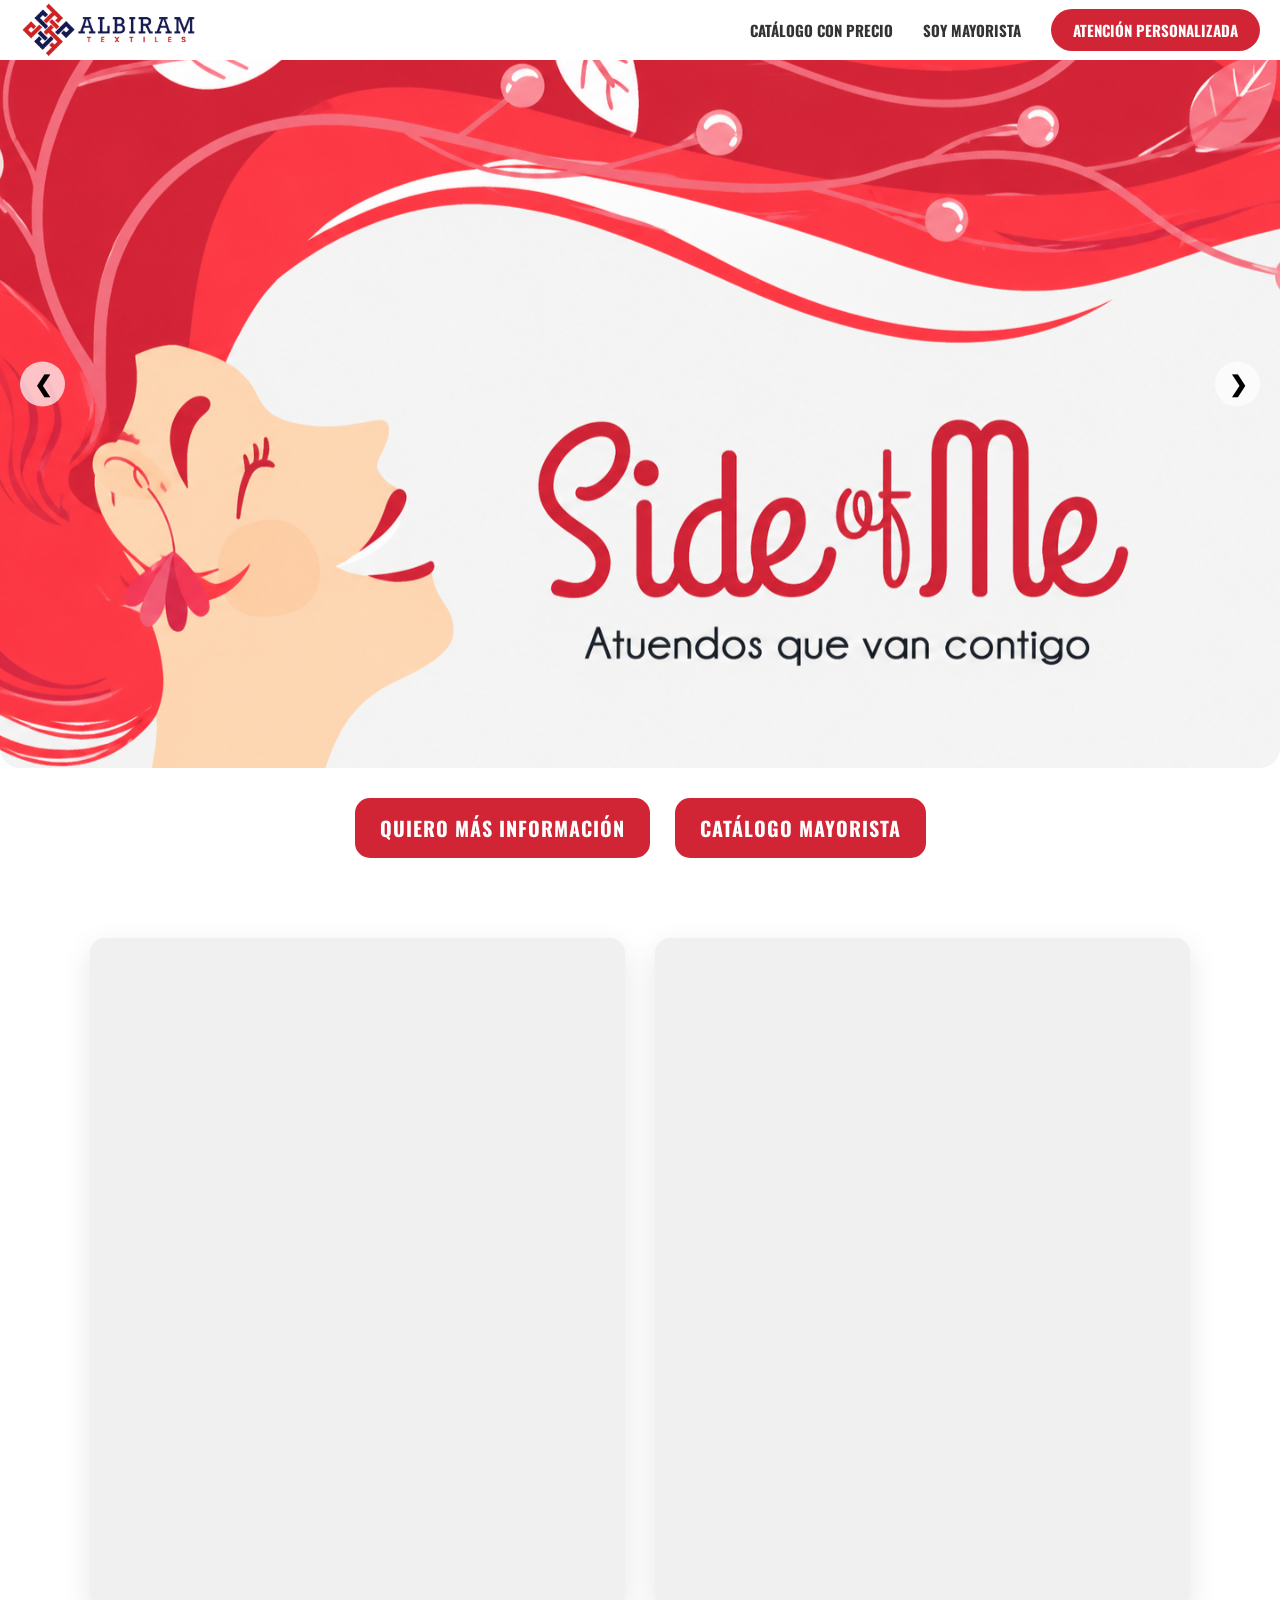
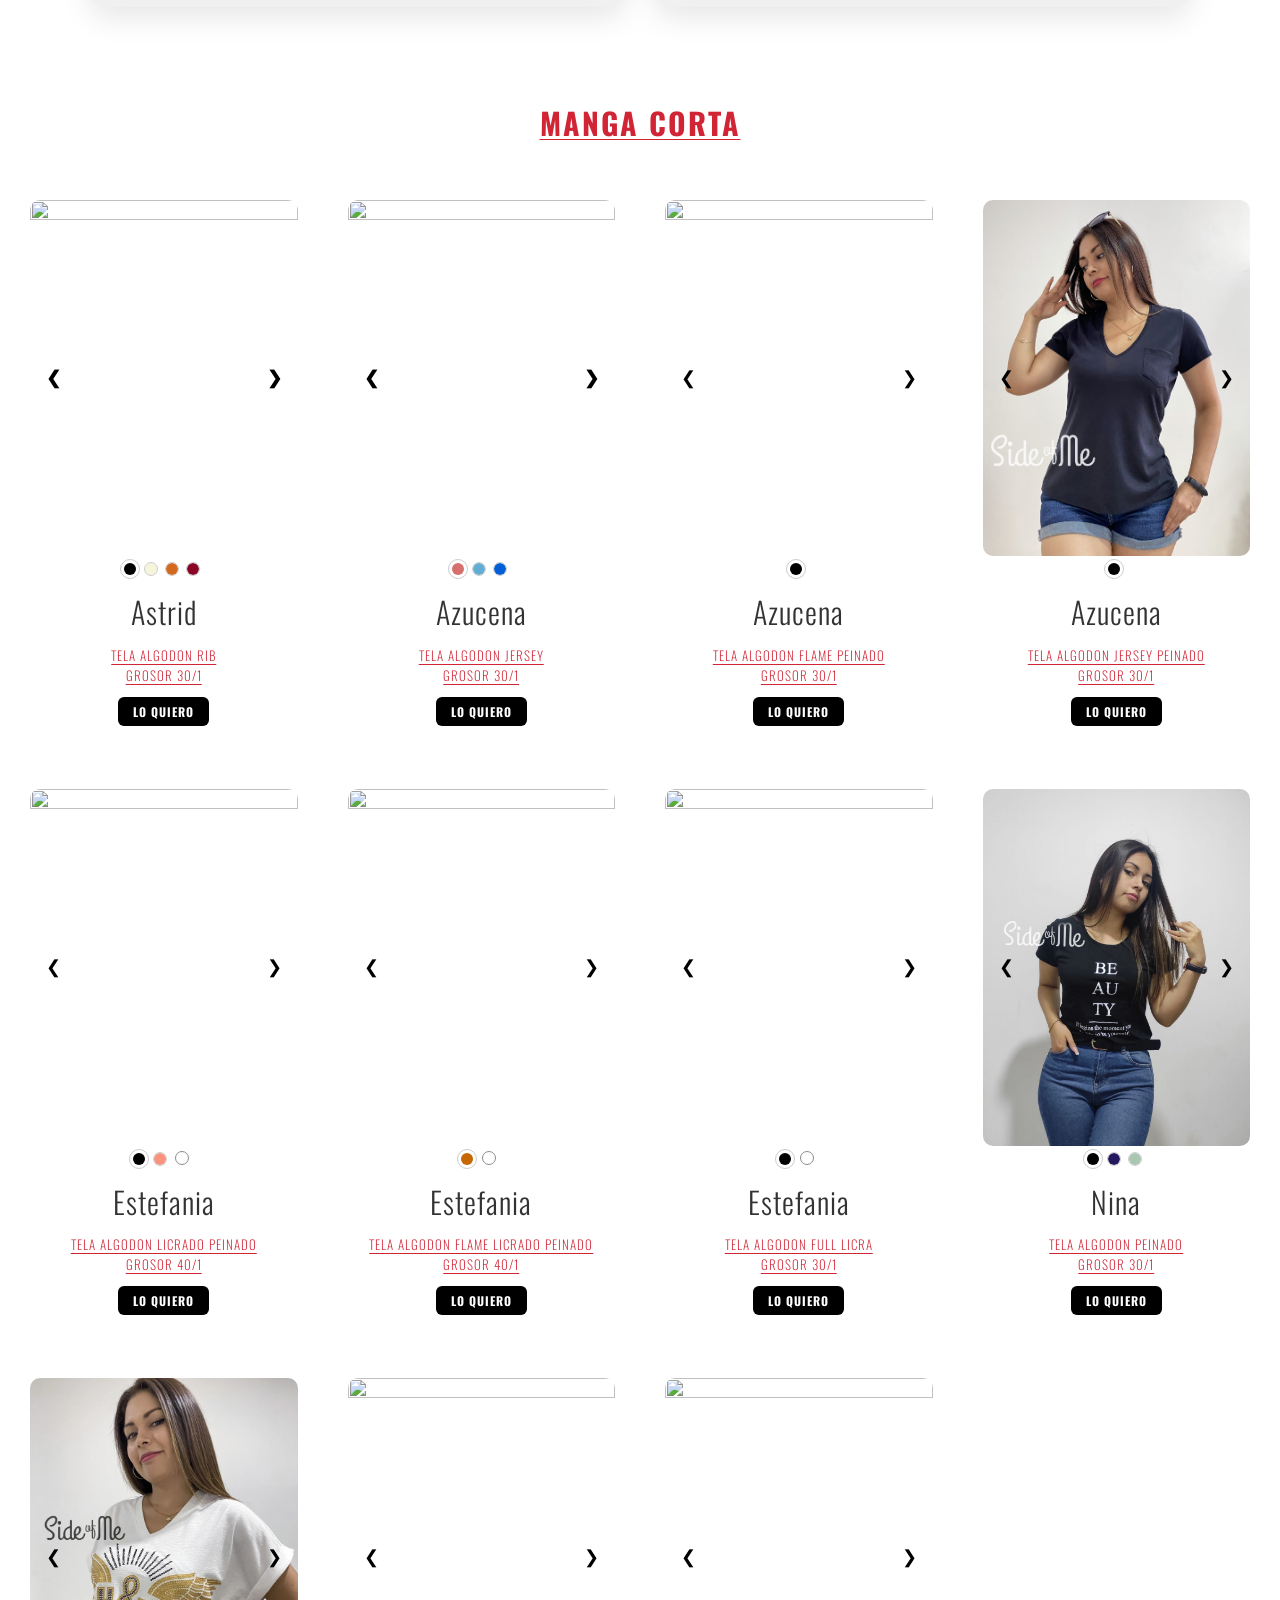
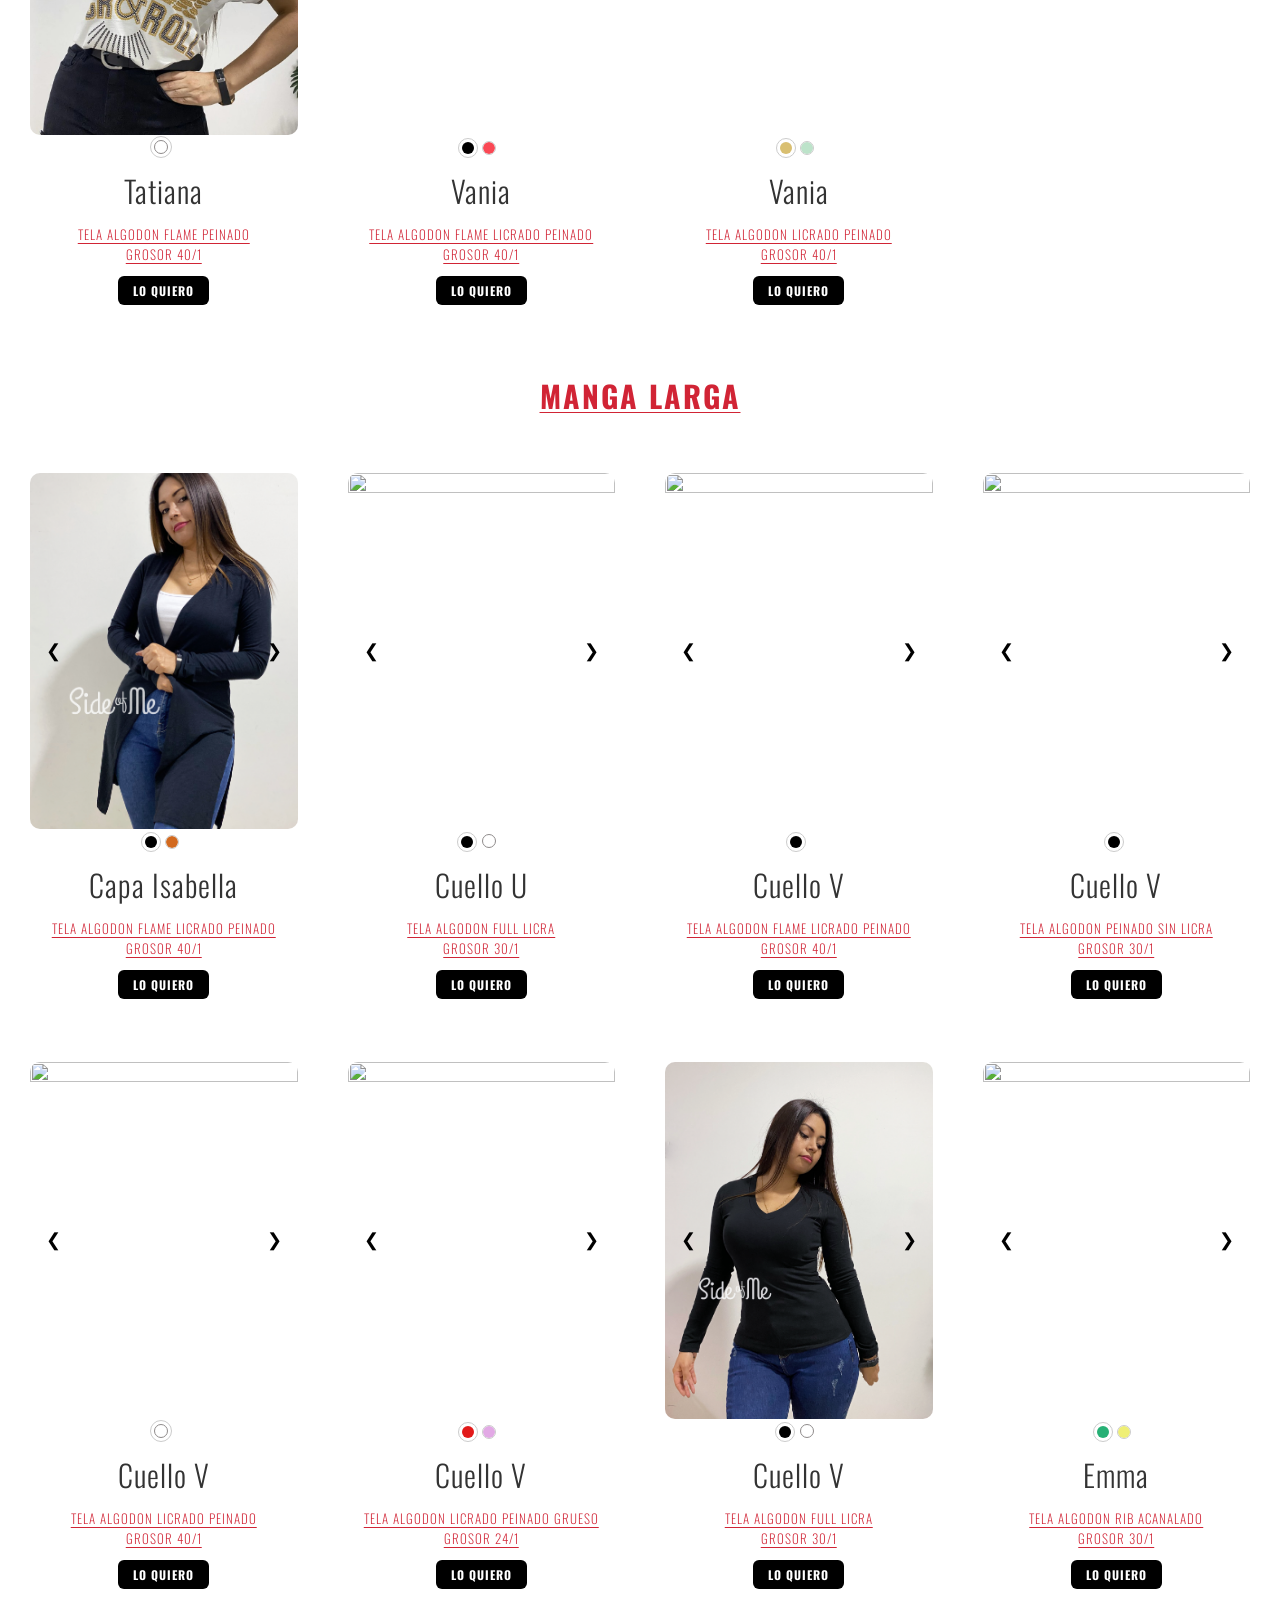
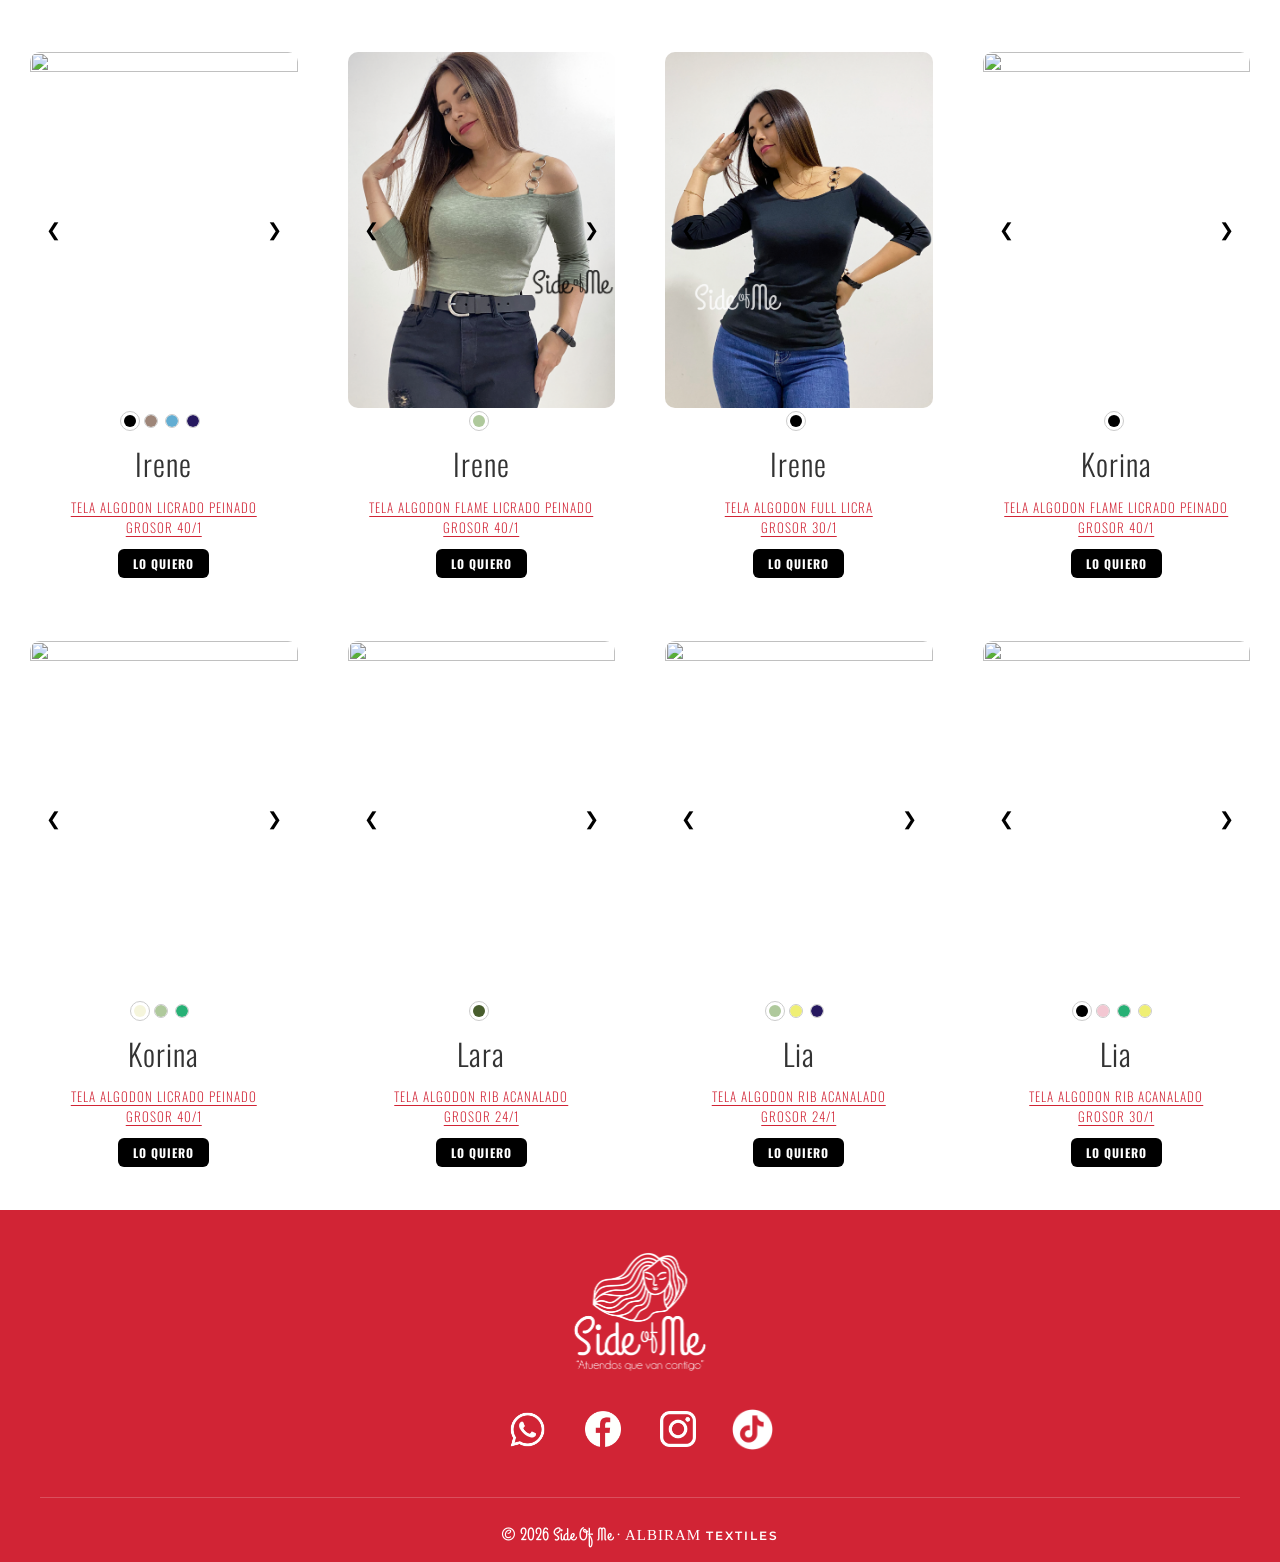
==== index.html @ d30355c8 "Move index.html to root for GitHub Pages" ====
<!DOCTYPE html>
<html lang="en">
<head>
    <meta charset="UTF-8">
    <meta name="viewport" content="width=device-width, initial-scale=1.0">
    <title>Side Of Me - Peru</title>
    <link rel="stylesheet" href="../static/estilos.css">
    <link href="https://fonts.googleapis.com/css2?family=Montserrat:wght@500;600&family=Oswald:wght@400;500;600&display=swap" rel="stylesheet">
    <link href="https://fonts.googleapis.com/css2?family=Grand+Hotel&display=swap" rel="stylesheet">
</head>
<body>

    <!-------------------------------- Menu -------------------------------->
    
    <header class="main-header">
        <div class="header-container">
            <a href="#inicio" class="logo-link">
                <img src="../img/Albiram-Horizontal.jpeg" alt="Albiram Textiles" class="logo-img-Albiram-Horizontal">
            </a>
            
            <nav class="main-nav">
                <div class="nav-links">
                    <a href="https://wa.me/51970521927?text=Hola%20Side%20Of%20Me!♥%20Vengo%20de%20su%20web%20y%20me%20encantaron%20los%20modelos.%20Me%20podrian%20compartir%20su%20catalogo%20con%20precios%20actualizado%20para%20elegir%20mis%20favoritos?%20Muchas%20gracias.">Catálogo con precio</a>
                    <a href="https://wa.me/51970521927?text=Hola♥%20Vi%20su%20pagina%20SideOfMe.pe%20y%20estoy%20interesada%20en%20comprar%20al%20por%20mayor%20para%20mi%20emprendimiento.%20Me%20podrian%20enviar%20informacion%20sobre%20precios%20mayoristas%20y%20condiciones%20de%20envio?%20Gracias.">Soy Mayorista</a>
                    <a href="https://wa.me/51970521927?text=Hola,%20que%20tal♥%20Vengo%20de%20su%20web%20SideOfMe.pe%20y%20tengo%20algunas%20dudas,%20Requiero%20atencion%20personalizada,%20por%20favor.%20Quedo%20atenta." class="nav-cta">Atención Personalizada</a>
                </div>
    
                <!-- Icono de menú para celulares -->
                <div class="menu-toggle" id="mobile-menu">
                    <span></span>
                    <span></span>
                    <span></span>
                </div>

                
            </nav>
        </div>
    </header>
 
    <!--------------------------------------------------------------------->

    <!-------------------------------- Carrusel - Botones Cat. Precio y Mayorista -------------------------------->
    <div class="som-carousel">

        <button class="carousel-btn prev" style="font-weight: bolder;">&#10094;</button>
        <div class="carousel-track">
    
            <img class="carousel-img active" 
                 src="../img/banner/banner-1.png" width="100%">
    
            <img class="carousel-img" 
                 src="../img/banner/banner-2.jpeg" width="100%">
    
            <img class="carousel-img" 
                 src="../img/banner/banner-3.png" width="100%">   
        </div>
    
        <button class="carousel-btn next" style="font-weight: bolder;">&#10095;</button>
    
    </div>

    
    <div class="btn-inicio">
        <a href="https://wa.me/51970521927?text=Hola!%20Vengo%20de%20la%20web%20y%20me%20interesan%20sus%20productos.%20Me%20podr%C3%ADan%20brindar%20m%C3%A1s%20informaci%C3%B3n%20y%20el%20cat%C3%A1logo%3F%20Gracias!">QUIERO MÁS INFORMACIÓN</a>
        <a href="https://wa.me/51970521927?text=Hola!%20Vengo%20de%20su%20p%C3%A1gina%20y%20deseo%20comprar%20por%20mayor.%20Por%20favor,%20br%C3%ADndeme%20su%20cat%C3%A1logo.%20Gracias!">CATÁLOGO MAYORISTA</a>
    </div>
    <!--------------------------------------------------------------------->
    <!-------------------------------- Tipo de prenda -------------------------------->
    <section id="tipoPrenda">
        <div class="models-grid">
            
            <!-- Manga Corta -->
            <div class="models-item">
                <a href="#sect-modelos-mc">
                    <video autoplay muted loop playsinline class="menu-item-video">
                        <source src="../img/manga-corta.mp4" type="video/mp4">
                        Tu navegador no soporta videos.
                    </video>
                </a>
                    <div class="menu-item-content">
                        <h3>Manga Corta</h3>
                        <p>VER MÁS MODELOS</p> 
                    </div>
            </div>

            <!-- Manga Larga -->
            <div class="models-item">
                <!-- El enlace envuelve al video -->
                <a href="#sect-modelos-ml">
                    <video autoplay muted loop playsinline class="menu-item-video">
                        <source src="../img/manga-larga.mp4" type="video/mp4">
                        Tu navegador no soporta videos.
                    </video>
                </a>
                <div class="menu-item-content">
                    <h3>Manga Larga</h3>
                    <p>VER MÁS MODELOS</p> 
                </div>
            </div>
        </div>
    </section>
    <!--------------------------------------------------------------------->

    <!-------------------------------- Manga Corta -------------------------------->
    <br>
    <section id="sect-modelos-mc">
        <h2>MANGA CORTA</h2>
        <div class="contenedor-cards">
            
            <!-- ASTRID -->
            <div class="models-card product-card" data-id="1">
            
                <div class="image-container">
                    <a href="https://wa.me/51970521927?text=Hola,%20vengo%20de%20web.%20Quiero%20m%C3%A1s%20informaci%C3%B3n%20del%20modelo%20Astrid">
                        <img src="../img/fotos/corta/astrid/9.jpg" class="img-main">
                    </a>
                
                    <button class="nav-arrow left" style="font-weight: bolder;">&#10094;</button>
                    <button class="nav-arrow right" style="font-weight: bolder;">&#10095;</button>
                
                    <div class="dots">
                        <span data-index="0"></span>
                        <span data-index="1"></span>
                        <span data-index="2"></span>
                    </div>
                </div>
            
                <div class="colors">
                    <span class="color-dot negro active" data-color="negro"></span>
                    <span class="color-dot beige" data-color="beige"></span>
                    <span class="color-dot chocolate" data-color="chocolate"></span>
                    <span class="color-dot vino" data-color="vino"></span>
                </div>

                <h3>Astrid</h3>
                <h2>Tela Algodon Rib <br>grosor 30/1</h2>
            
                <div class="botones-card">
                    <a href="https://wa.me/51970521927?text=Hola%21%20Quiero%20el%20modelo%20Astrid%2C%20%C2%BFc%C3%B3mo%20hago%20mi%20pedido%3F" class="models-btn">Lo quiero</a>
                </div>
            
            </div>

            <!-- AZUCENA -->
            <div class="models-card product-card" data-id="2">
            
                <div class="image-container">
                    <a href="https://wa.me/51970521927?text=Hola,%20vengo%20de%20web.%20Quiero%20m%C3%A1s%20informaci%C3%B3n%20del%20modelo%20Azucena">
                        <img src="../img/fotos/corta/azucena/5.jpg" class="img-main">
                    </a>
                
                    <button class="nav-arrow left" style="font-weight: bolder;">&#10094;</button>
                    <button class="nav-arrow right" style="font-weight: bolder;">&#10095;</button>
                
                    <div class="dots">
                        <span data-index="0"></span>
                        <span data-index="1"></span>
                        <span data-index="2"></span>
                    </div>
                </div>
            
                <div class="colors">
                    <span class="color-dot palorosa active" data-color="palorosa"></span>
                    <span class="color-dot celeste " data-color="celeste"></span>
                    <span class="color-dot sky" data-color="sky"></span>
                </div>

                <h3>Azucena</h3>
                <h2>Tela Algodon Jersey <br>grosor 30/1</h2>
            
                <div class="botones-card">
                    <a href="https://wa.me/51970521927?text=Hola%21%20Quiero%20el%20modelo%20Azucena%2C%20%C2%BFc%C3%B3mo%20hago%20mi%20pedido%3F" class="models-btn">Lo quiero</a>
                </div>
            
            </div>
            
            <!-- AZUCENA FLAME -->
            <div class="models-card product-card" data-id="3">
            
                <div class="image-container">
                    <a href="https://wa.me/51970521927?text=Hola,%20vengo%20de%20web.%20Quiero%20m%C3%A1s%20informaci%C3%B3n%20del%20modelo%20Azucena%20Flame">
                        <img src="../img/fotos/corta/azucena/13.jpg" class="img-main">
                    </a>
                
                    <button class="nav-arrow left">&#10094;</button>
                    <button class="nav-arrow right">&#10095;</button>
                
                    <div class="dots">
                        <span data-index="0"></span>
                        <span data-index="1"></span>
                        <span data-index="2"></span>
                    </div>
                </div>
            
                <div class="colors">
                    <span class="color-dot negro active" data-color="negro"></span>
                </div>
            
                <h3>Azucena</h3>
                <h2>Tela Algodon Flame Peinado<br>grosor 30/1</h2>
            
                <div class="botones-card">
                    <a href="https://wa.me/51970521927?text=Hola%21%20Quiero%20el%20modelo%20Azucena%20Flame%2C%20%C2%BFc%C3%B3mo%20hago%20mi%20pedido%3F" class="models-btn">Lo quiero</a>
                </div>
            
            </div>

            <!-- AZUCENA JERSEY PEINADO -->
            <div class="models-card product-card" data-id="4">
            
                <div class="image-container">
                    <a href="https://wa.me/51970521927?text=Hola,%20vengo%20de%20web.%20Quiero%20m%C3%A1s%20informaci%C3%B3n%20del%20modelo%20Azucena%20Peinado">
                        <img src="../img/fotos/corta/azucena/1.jpg" class="img-main">
                    </a>
                
                    <button class="nav-arrow left">&#10094;</button>
                    <button class="nav-arrow right">&#10095;</button>
                
                    <div class="dots">
                        <span data-index="0"></span>
                        <span data-index="1"></span>
                        <span data-index="2"></span>
                    </div>
                </div>
            
                <div class="colors">
                    <span class="color-dot negro active" data-color="negro"></span>
                </div>
            
                <h3>Azucena</h3>
                <h2>Tela Algodon Jersey Peinado<br>grosor 30/1</h2>
            
                <div class="botones-card">
                    <a href="https://wa.me/51970521927?text=Hola%21%20Quiero%20el%20modelo%20Azucena%20Peinado%2C%20%C2%BFc%C3%B3mo%20hago%20mi%20pedido%3F" class="models-btn">Lo quiero</a>
                </div>          
            </div>

            <!-- ESTEFANIA PEINADO -->
            <div class="models-card product-card" data-id="5">
            
                <div class="image-container">
                    <a href="https://wa.me/51970521927?text=Hola,%20vengo%20de%20web.%20Quiero%20m%C3%A1s%20informaci%C3%B3n%20del%20modelo%20Estefania%20Peinado">
                        <img src="../img/fotos/corta/estefaniaPeinado/11.jpg" class="img-main">
                    </a>
                
                    <button class="nav-arrow left">&#10094;</button>
                    <button class="nav-arrow right">&#10095;</button>
                
                    <div class="dots">
                        <span data-index="0"></span>
                        <span data-index="1"></span>
                        <span data-index="2"></span>
                    </div>
                </div>
            
                <div class="colors">
                    <span class="color-dot negro active" data-color="negro"></span>
                    <span class="color-dot melon" data-color="melon"></span>
                    <span class="color-dot blanco" data-color="blanco"></span>
                </div>
            
                <h3>Estefania</h3>
                <h2>Tela Algodon Licrado Peinado<br>grosor 40/1</h2>
            
                <div class="botones-card">
                    <a href="https://wa.me/51970521927?text=Hola%21%20Quiero%20el%20modelo%20Estefania%20Peinado%2C%20%C2%BFc%C3%B3mo%20hago%20mi%20pedido%3F" class="models-btn">Lo quiero</a>
                </div>
            
            </div>

            <!-- ESTEFANIA FLAME -->
            <div class="models-card product-card" data-id="6">
            
                <div class="image-container">
                    <a href="https://wa.me/51970521927?text=Hola,%20vengo%20de%20web.%20Quiero%20m%C3%A1s%20informaci%C3%B3n%20del%20modelo%20Estefania%20Flame">
                        <img src="../img/fotos/corta/estefaniaFlame/4.jpg" class="img-main">
                    </a>
                
                    <button class="nav-arrow left">&#10094;</button>
                    <button class="nav-arrow right">&#10095;</button>
                
                    <div class="dots">
                        <span data-index="0"></span>
                        <span data-index="1"></span>
                        <span data-index="2"></span>
                    </div>
                </div>
            
                <div class="colors">
                    <span class="color-dot camello active" data-color="camello"></span>
                    <span class="color-dot blanco" data-color="blanco"></span>
                </div>
            
                <h3>Estefania</h3>
                <h2>Tela Algodon Flame Licrado Peinado<br>grosor 40/1</h2>
            
                <div class="botones-card">
                    <a href="https://wa.me/51970521927?text=Hola%21%20Quiero%20el%20modelo%20Estefania%20Flame%2C%20%C2%BFc%C3%B3mo%20hago%20mi%20pedido%3F" class="models-btn">Lo quiero</a>
                </div>
            
            </div>

            <!-- ESTEFANIA FULL LICRA -->
            <div class="models-card product-card" data-id="7">
            
                <div class="image-container">
                    <a href="https://wa.me/51970521927?text=Hola,%20vengo%20de%20web.%20Quiero%20m%C3%A1s%20informaci%C3%B3n%20del%20modelo%20Estefania%20Full%20Licra">
                        <img src="../img/fotos/corta/estefaniaPeinado/12.jpg" class="img-main">
                    </a>
                
                    <button class="nav-arrow left">&#10094;</button>
                    <button class="nav-arrow right">&#10095;</button>
                
                    <div class="dots">
                        <span data-index="0"></span>
                        <span data-index="1"></span>
                        <span data-index="2"></span>
                    </div>
                </div>
            
                <div class="colors">
                    <span class="color-dot negro active" data-color="negro"></span>
                    <span class="color-dot blanco" data-color="blanco"></span>
                </div>
            
                <h3>Estefania</h3>
                <h2>Tela Algodon Full Licra<br>grosor 30/1</h2>
            
                <div class="botones-card">
                    <a href="https://wa.me/51970521927?text=Hola%21%20Quiero%20el%20modelo%20Estefania%20Full%20Licra%2C%20%C2%BFc%C3%B3mo%20hago%20mi%20pedido%3F" class="models-btn">Lo quiero</a>
                </div>
            
            </div>

            <!-- NINA -->
            <div class="models-card product-card" data-id="8">
            
                <div class="image-container">
                    <a href="https://wa.me/51970521927?text=Hola,%20vengo%20de%20web.%20Quiero%20m%C3%A1s%20informaci%C3%B3n%20del%20modelo%20Nina">
                        <img src="../img/fotos/corta/nina/5.jpg" class="img-main">
                    </a>
                
                    <button class="nav-arrow left">&#10094;</button>
                    <button class="nav-arrow right">&#10095;</button>
                
                    <div class="dots">
                        <span data-index="0"></span>
                        <span data-index="1"></span>
                        <span data-index="2"></span>
                    </div>
                </div>
            
                <div class="colors">
                    <span class="color-dot negro active" data-color="negro"></span>
                    <span class="color-dot azulacero" data-color="azulacero"></span>
                    <span class="color-dot cemento" data-color="cemento"></span>
                </div>
            
                <h3>Nina</h3>
                <h2>Tela Algodon Peinado<br>grosor 30/1</h2>
            
                <div class="botones-card">
                    <a href="https://wa.me/51970521927?text=Hola%21%20Quiero%20el%20modelo%20Nina%2C%20%C2%BFc%C3%B3mo%20hago%20mi%20pedido%3F" class="models-btn">Lo quiero</a>
                </div>
            
            </div>

            <!-- TATIANA -->
            <div class="models-card product-card" data-id="9">
            
                <div class="image-container">
                    <a href="https://wa.me/51970521927?text=Hola,%20vengo%20de%20web.%20Quiero%20m%C3%A1s%20informaci%C3%B3n%20del%20modelo%20Tatiana">
                        <img src="../img/fotos/corta/tatiana/1.jpg" class="img-main">
                    </a>
                
                    <button class="nav-arrow left">&#10094;</button>
                    <button class="nav-arrow right">&#10095;</button>
                
                    <div class="dots">
                        <span data-index="0"></span>
                        <span data-index="1"></span>
                        <span data-index="2"></span>
                    </div>
                </div>
            
                <div class="colors">
                    <span class="color-dot blanco active" data-color="blanco"></span>
                </div>
            
                <h3>Tatiana</h3>
                <h2>Tela Algodon Flame Peinado<br>grosor 40/1</h2>
            
                <div class="botones-card">
                    <a href="https://wa.me/51970521927?text=Hola%21%20Quiero%20el%20modelo%20Tatiana%2C%20%C2%BFc%C3%B3mo%20hago%20mi%20pedido%3F" class="models-btn">Lo quiero</a>
                </div>
            
            </div>

            <!-- VANIA FLAME-->
            <div class="models-card product-card" data-id="10">
            
                <div class="image-container">
                    <a href="https://wa.me/51970521927?text=Hola,%20vengo%20de%20web.%20Quiero%20m%C3%A1s%20informaci%C3%B3n%20del%20modelo%20Vania%20Flame">
                        <img src="../img/fotos/corta/vaniaFlame/1.jpg" class="img-main">
                    </a>
                
                    <button class="nav-arrow left">&#10094;</button>
                    <button class="nav-arrow right">&#10095;</button>
                
                    <div class="dots">
                        <span data-index="0"></span>
                        <span data-index="1"></span>
                        <span data-index="2"></span>
                    </div>
                </div>
            
                <div class="colors">
                    <span class="color-dot negro active" data-color="negro"></span>
                    <span class="color-dot coral" data-color="coral"></span>
                </div>
            
                <h3>Vania</h3>
                <h2>Tela Algodon Flame Licrado Peinado<br>grosor 40/1</h2>
            
                <div class="botones-card">
                    <a href="https://wa.me/51970521927?text=Hola%21%20Quiero%20el%20modelo%20Vania%20Flame%2C%20%C2%BFc%C3%B3mo%20hago%20mi%20pedido%3F" class="models-btn">Lo quiero</a>
                </div>
            
            </div>

            <!-- VANIA PEINADO-->
            <div class="models-card product-card" data-id="11">
            
                <div class="image-container">
                    <a href="https://wa.me/51970521927?text=Hola,%20vengo%20de%20web.%20Quiero%20m%C3%A1s%20informaci%C3%B3n%20del%20modelo%20Vania%20Peinado">
                        <img src="../img/fotos/corta/vaniaPeinado/1.jpg" class="img-main">
                    </a>
                
                    <button class="nav-arrow left">&#10094;</button>
                    <button class="nav-arrow right">&#10095;</button>
                
                    <div class="dots">
                        <span data-index="0"></span>
                        <span data-index="1"></span>
                        <span data-index="2"></span>
                    </div>
                </div>
            
                <div class="colors">
                    <span class="color-dot beigeoscuro active" data-color="beigeoscuro"></span>
                    <span class="color-dot verdeagua" data-color="verdeagua"></span>
                </div>
            
                <h3>Vania</h3>
                <h2>Tela Algodon Licrado Peinado<br>grosor 40/1</h2>
            
                <div class="botones-card">
                    <a href="https://wa.me/51970521927?text=Hola%21%20Quiero%20el%20modelo%20Vania%20Peinado%2C%20%C2%BFc%C3%B3mo%20hago%20mi%20pedido%3F" class="models-btn">Lo quiero</a>
                </div>
            
            </div>
        </div>
    </section>
    <!--------------------------------------------------------------------->

    <!-------------------------------- Manga Larga -------------------------------->
    <section id="sect-modelos-ml">
        <h2>Manga Larga</h2>
            <div class="contenedor-cards">

            <!-- ISABELLA-->
            <div class="models-card product-card" data-id="12">
            
                <div class="image-container">
                    <a href="https://wa.me/51970521927?text=Hola,%20vengo%20de%20web.%20Quiero%20m%C3%A1s%20informaci%C3%B3n%20del%20modelo%20Capa%20Isabella">
                        <img src="../img/fotos/larga/isabella/3.jpg" class="img-main">
                    </a>
                
                    <button class="nav-arrow left">&#10094;</button>
                    <button class="nav-arrow right">&#10095;</button>
                
                    <div class="dots">
                        <span data-index="0"></span>
                        <span data-index="1"></span>
                        <span data-index="2"></span>
                    </div>
                </div>
            
                <div class="colors">
                    <span class="color-dot negro active" data-color="negro"></span>
                    <span class="color-dot chocolate " data-color="chocolate"></span>
                </div>
            
                <h3>Capa Isabella</h3>
                <h2>Tela Algodon Flame Licrado Peinado<br>grosor 40/1</h2>
            
                <div class="botones-card">
                    <a href="https://wa.me/51970521927?text=Hola%21%20Quiero%20el%20modelo%20Capa%20Isabella%2C%20%C2%BFc%C3%B3mo%20hago%20mi%20pedido%3F" class="models-btn">Lo quiero</a>
                </div>
            
            </div>
        
            <!-- CUELLO U FULL LICRA -->
            <div class="models-card product-card" data-id="13">
            <div class="image-container">
                <a href="https://wa.me/51970521927?text=Hola,%20vengo%20de%20web.%20Quiero%20m%C3%A1s%20informaci%C3%B3n%20del%20modelo%20Cuello%20U%20Full%20Licra">
                    <img src="../img/fotos/larga/CUFull/2.jpg" class="img-main">
                </a>
                <button class="nav-arrow left">&#10094;</button>
                <button class="nav-arrow right">&#10095;</button>
                <div class="dots">
                    <span data-index="0"></span>
                    <span data-index="1"></span>
                    <span data-index="2"></span>
                </div>
            </div>
            <div class="colors">
                <span class="color-dot negro active"  data-color="negro"></span>
                <span class="color-dot blanco"  data-color="blanco"></span>
            </div>
            <h3>Cuello U</h3>
            <h2>Tela Algodon Full Licra<br>grosor 30/1</h2>
            <div class="botones-card">
                <a href="https://wa.me/51970521927?text=Hola%21%20Quiero%20el%20modelo%20Cuello%20U%20Full%20Licra%2C%20%C2%BFc%C3%B3mo%20hago%20mi%20pedido%3F" class="models-btn">Lo quiero</a>
            </div>
            </div>

            <!-- CUELLO V FLAME -->
            <div class="models-card product-card" data-id="14">
            <div class="image-container">
                <a href="https://wa.me/51970521927?text=Hola,%20vengo%20de%20web.%20Quiero%20m%C3%A1s%20informaci%C3%B3n%20del%20modelo%20Cuello%20V%20Flame">
                    <img src="../img/fotos/larga/CVFlame/1.jpg" class="img-main">
                </a>
                <button class="nav-arrow left">&#10094;</button>
                <button class="nav-arrow right">&#10095;</button>
                <div class="dots">
                    <span data-index="0"></span>
                    <span data-index="1"></span>
                    <span data-index="2"></span>
                </div>
            </div>
            <div class="colors">
                <span class="color-dot negro active" data-color="negro"></span>
            </div>
            <h3>Cuello V</h3>
            <h2>Tela Algodon Flame Licrado Peinado <br>grosor 40/1</h2>
            <div class="botones-card">
                <a href="https://wa.me/51970521927?text=Hola%21%20Quiero%20el%20modelo%20Cuello%20V%20Flame%2C%20%C2%BFc%C3%B3mo%20hago%20mi%20pedido%3F" class="models-btn">Lo quiero</a>
            </div>
            </div>

            <!-- CUELLO V PEINADO SIN LICRA -->
            <div class="models-card product-card" data-id="15">
            <div class="image-container">
                <a href="https://wa.me/51970521927?text=Hola,%20vengo%20de%20web.%20Quiero%20m%C3%A1s%20informaci%C3%B3n%20del%20modelo%20Cuello%20V%20Peinado%20sin%20Licra">
                    <img src="../img/fotos/larga/cvPeinadoSinLicra/1.jpg" class="img-main">
                </a>
                <button class="nav-arrow left">&#10094;</button>
                <button class="nav-arrow right">&#10095;</button>
                <div class="dots">
                    <span data-index="0"></span>
                    <span data-index="1"></span>
                    <span data-index="2"></span>
                </div>
            </div>
            <div class="colors">
                <span class="color-dot negro active" data-color="negro"></span>
            </div>
            <h3>Cuello V</h3>
            <h2>Tela Algodon Peinado sin Licra<br>grosor 30/1</h2>
            <div class="botones-card">
                <a href="https://wa.me/51970521927?text=Hola%21%20Quiero%20el%20modelo%20Cuello%20V%20Peinado%20Sin%20Licra%2C%20%C2%BFc%C3%B3mo%20hago%20mi%20pedido%3F" class="models-btn">Lo quiero</a>
            </div>
            </div>

            <!-- CUELLO V LICRADO PEINADO -->
            <div class="models-card product-card" data-id="16">
            <div class="image-container">
                <a href="https://wa.me/51970521927?text=Hola,%20vengo%20de%20web.%20Quiero%20m%C3%A1s%20informaci%C3%B3n%20del%20modelo%20Cuello%20V%20Licrado%20Peinado">
                    <img src="../img/fotos/larga/cvPeinado/1.jpg" class="img-main">
                </a>
                <button class="nav-arrow left">&#10094;</button>
                <button class="nav-arrow right">&#10095;</button>
                <div class="dots">
                    <span data-index="0"></span>
                    <span data-index="1"></span>
                    <span data-index="2"></span>
                </div>
            </div>
            <div class="colors">
                <span class="color-dot blanco active" data-color="blanco"></span>
            </div>
            <h3>Cuello V</h3>
            <h2>Tela Algodon Licrado Peinado<br>grosor 40/1</h2>
            <div class="botones-card">
                <a href="https://wa.me/51970521927?text=Hola%21%20Quiero%20el%20modelo%20Cuello%20V%20Peinado%2C%20%C2%BFc%C3%B3mo%20hago%20mi%20pedido%3F" class="models-btn">Lo quiero</a>
            </div>
            </div>

            <!-- CUELLO V PEINADO GRUESO -->
            <div class="models-card product-card" data-id="17">
            <div class="image-container">
                <a href="https://wa.me/51970521927?text=Hola,%20vengo%20de%20web.%20Quiero%20m%C3%A1s%20informaci%C3%B3n%20del%20modelo%20Cuello%20V%20Peinado%20Grueso">
                    <img src="../img/fotos/larga/cvGrueso/1.jpg" class="img-main">
                </a>
                <button class="nav-arrow left">&#10094;</button>
                <button class="nav-arrow right">&#10095;</button>
                <div class="dots">
                    <span data-index="0"></span>
                    <span data-index="1"></span>
                    <span data-index="2"></span>
                </div>
            </div>
            <div class="colors">
                <span class="color-dot red active" data-color="red"></span>
                <span class="color-dot chicle" data-color="chicle"></span>
            </div>
            <h3>Cuello V</h3>
            <h2>Tela Algodon Licrado Peinado Grueso<br>Grosor 24/1</h2>
            <div class="botones-card">
                <a href="https://wa.me/51970521927?text=Hola%21%20Quiero%20el%20modelo%20Cuello%20V%20Grueso%2C%20%C2%BFc%C3%B3mo%20hago%20mi%20pedido%3F" class="models-btn">Lo quiero</a>
            </div>
            </div>

            <!-- CUELLO V FULL LICRA -->
            <div class="models-card product-card" data-id="18">
            <div class="image-container">
                <a href="https://wa.me/51970521927?text=Hola,%20vengo%20de%20web.%20Quiero%20m%C3%A1s%20informaci%C3%B3n%20del%20modelo%20Cuello%20V%20Full%20Licra">
                    <img src="../img/fotos/larga/cvFull/1.jpg" class="img-main">
                </a>
                <button class="nav-arrow left">&#10094;</button>
                <button class="nav-arrow right">&#10095;</button>
                <div class="dots">
                    <span data-index="0"></span>
                    <span data-index="1"></span>
                    <span data-index="2"></span>
                </div>
            </div>
            <div class="colors">
                <span class="color-dot negro active" data-color="negro"></span>
                <span class="color-dot blanco" data-color="blanco"></span>
            </div>
            <h3>Cuello V</h3>
            <h2>Tela Algodon Full Licra<br>Grosor 30/1</h2>
            <div class="botones-card">
                <a href="https://wa.me/51970521927?text=Hola%21%20Quiero%20el%20modelo%20Cuello%20V%20Full%20Licra%2C%20%C2%BFc%C3%B3mo%20hago%20mi%20pedido%3F" class="models-btn">Lo quiero</a>
            </div>
            
            </div>

            <!-- EMMA -->
            <div class="models-card product-card" data-id="27">
            <div class="image-container">
                <a href="https://wa.me/51970521927?text=Hola,%20vengo%20de%20web.%20Quiero%20m%C3%A1s%20informaci%C3%B3n%20del%20modelo%20Emma">
                    <img src="../img/fotos/larga/emma/1.jpg" class="img-main">
                </a>
                <button class="nav-arrow left">&#10094;</button>
                <button class="nav-arrow right">&#10095;</button>
                <div class="dots">
                    <span data-index="0"></span>
                    <span data-index="1"></span>
                    <span data-index="2"></span>
                </div>
            </div>
            <div class="colors">
                <span class="color-dot verdeperico active" data-color="verdeperico"></span>
                <span class="color-dot amarillo" data-color="amarillo"></span>
            </div>
            <h3>Emma</h3>
            <h2>Tela Algodon Rib Acanalado<br>Grosor 30/1</h2>
            <div class="botones-card">
                <a href="https://wa.me/51970521927?text=Hola%21%20Quiero%20el%20modelo%20Emma%2C%20%C2%BFc%C3%B3mo%20hago%20mi%20pedido%3F" class="models-btn">Lo quiero</a>
            </div>
            </div>

            <!-- IRENE PEINADO -->
            <div class="models-card product-card" data-id="19">
            <div class="image-container">
                <a href="https://wa.me/51970521927?text=Hola,%20vengo%20de%20web.%20Quiero%20m%C3%A1s%20informaci%C3%B3n%20del%20modelo%20Irene%20Peinado">
                    <img src="../img/fotos/larga/irene/5.jpg" class="img-main">
                </a>
                <button class="nav-arrow left">&#10094;</button>
                <button class="nav-arrow right">&#10095;</button>
                <div class="dots">
                    <span data-index="0"></span>
                    <span data-index="1"></span>
                    <span data-index="2"></span>
                </div>
            </div>
            <div class="colors">
                <span class="color-dot negro active" data-color="negro"></span>
                <span class="color-dot cocoa" data-color="cocoa"></span>
                <span class="color-dot celeste" data-color="celeste"></span>
                <span class="color-dot azulacero" data-color="azulacero"></span>
            </div>
            <h3>Irene</h3>
            <h2>Tela Algodon Licrado Peinado<br>Grosor 40/1</h2>
            <div class="botones-card">
                <a href="https://wa.me/51970521927?text=Hola%21%20Quiero%20el%20modelo%20Irene%20Peinado%2C%20%C2%BFc%C3%B3mo%20hago%20mi%20pedido%3F" class="models-btn">Lo quiero</a>
            </div>
            </div>

            <!-- IRENE FLAME -->
            <div class="models-card product-card" data-id="20">
            <div class="image-container">
                <a href="https://wa.me/51970521927?text=Hola,%20vengo%20de%20web.%20Quiero%20m%C3%A1s%20informaci%C3%B3n%20del%20modelo%20Irene%20Flame">
                    <img src="../img/fotos/larga/ireneFlame/3.jpg" class="img-main">
                </a>
                <button class="nav-arrow left">&#10094;</button>
                <button class="nav-arrow right">&#10095;</button>
                <div class="dots">
                    <span data-index="0"></span>
                    <span data-index="1"></span>
                    <span data-index="2"></span>
                </div>
            </div>
            <div class="colors">
                <span class="color-dot verdeclaro active" data-color="verdeclaro"></span>
            </div>
            <h3>Irene</h3>
            <h2>Tela Algodon Flame Licrado Peinado<br>Grosor 40/1</h2>
            <div class="botones-card">
                <a href="https://wa.me/51970521927?text=Hola%21%20Quiero%20el%20modelo%20Irene%20Flame%2C%20%C2%BFc%C3%B3mo%20hago%20mi%20pedido%3F" class="models-btn">Lo quiero</a>
            </div>
            </div>

            <!-- IRENE FULL LICRA -->
            <div class="models-card product-card" data-id="21">
            <div class="image-container">
                <a href="https://wa.me/51970521927?text=Hola,%20vengo%20de%20web.%20Quiero%20m%C3%A1s%20informaci%C3%B3n%20del%20modelo%20Irene%20Full%20Licra">
                    <img src="../img/fotos/larga/ireneFull/1.jpg" class="img-main">
                </a>
                <button class="nav-arrow left">&#10094;</button>
                <button class="nav-arrow right">&#10095;</button>
                <div class="dots">
                    <span data-index="0"></span>
                    <span data-index="1"></span>
                    <span data-index="2"></span>
                </div>
            </div>
            <div class="colors">
                <span class="color-dot negro active" data-color="negro"></span>
            </div>
            <h3>Irene</h3>
            <h2>tela Algodon Full Licra<br>Grosor 30/1</h2>
            <div class="botones-card">
                <a href="https://wa.me/51970521927?text=Hola%21%20Quiero%20el%20modelo%20Irene%20Full%20Licra%2C%20%C2%BFc%C3%B3mo%20hago%20mi%20pedido%3F" class="models-btn">Lo quiero</a>
            </div>
            </div>

            <!-- KORINA FLAME -->
            <div class="models-card product-card" data-id="22">
            <div class="image-container">
                <a href="https://wa.me/51970521927?text=Hola,%20vengo%20de%20web.%20Quiero%20m%C3%A1s%20informaci%C3%B3n%20del%20modelo%20Korina%20Flame">
                    <img src="../img/fotos/larga/korinaFlame/1.jpg" class="img-main">
                </a>
                <button class="nav-arrow left">&#10094;</button>
                <button class="nav-arrow right">&#10095;</button>
                <div class="dots">
                    <span data-index="0"></span>
                    <span data-index="1"></span>
                    <span data-index="2"></span>
                </div>
            </div>
            <div class="colors">
                <span class="color-dot negro active" data-color="negro"></span>
            </div>
            <h3>Korina</h3>
            <h2>Tela Algodon Flame licrado Peinado<br>Grosor 40/1</h2>
            <div class="botones-card">
                <a href="https://wa.me/51970521927?text=Hola%21%20Quiero%20el%20modelo%20Korina%20Flame%2C%20%C2%BFc%C3%B3mo%20hago%20mi%20pedido%3F" class="models-btn">Lo quiero</a>
            </div>
            </div>

            <!-- KORINA PEINADO -->
            <div class="models-card product-card" data-id="23">
            <div class="image-container">
                <a href="https://wa.me/51970521927?text=Hola,%20vengo%20de%20web.%20Quiero%20m%C3%A1s%20informaci%C3%B3n%20del%20modelo%20Korina%20Peinado">
                    <img src="../img/fotos/larga/korinaPeinado/1.jpg" class="img-main">
                </a>
                <button class="nav-arrow left">&#10094;</button>
                <button class="nav-arrow right">&#10095;</button>
                <div class="dots">
                    <span data-index="0"></span>
                    <span data-index="1"></span>
                    <span data-index="2"></span>
                </div>
            </div>
            <div class="colors">
                <span class="color-dot beige active" data-color="beige"></span>
                <span class="color-dot verdeclaro" data-color="verdeclaro"></span>
                <span class="color-dot verdeperico" data-color="verdeperico"></span>
            </div>
            <h3>Korina</h3>
            <h2>Tela Algodon Licrado Peinado<br>Grosor 40/1</h2>
            <div class="botones-card">
                <a href="https://wa.me/51970521927?text=Hola%21%20Quiero%20el%20modelo%20Korina%20Peinado%2C%20%C2%BFc%C3%B3mo%20hago%20mi%20pedido%3F" class="models-btn">Lo quiero</a>
            </div>
            </div>

            <!-- LARA -->
            <div class="models-card product-card" data-id="24">
            <div class="image-container">
                <a href="https://wa.me/51970521927?text=Hola,%20vengo%20de%20web.%20Quiero%20m%C3%A1s%20informaci%C3%B3n%20del%20modelo%20Lara">
                    <img src="../img/fotos/larga/lara/1.jpg" class="img-main">
                </a>
                <button class="nav-arrow left">&#10094;</button>
                <button class="nav-arrow right">&#10095;</button>
                <div class="dots">
                    <span data-index="0"></span>
                    <span data-index="1"></span>
                    <span data-index="2"></span>
                </div>
            </div>
            <div class="colors">
                <span class="color-dot verdemilitar active" data-color="verdemilitar"></span>
            </div>
            <h3>Lara</h3>
            <h2>Tela Algodon Rib Acanalado<br>Grosor 24/1</h2>
            <div class="botones-card">
                <a href="https://wa.me/51970521927?text=Hola%21%20Quiero%20el%20modelo%20Lara%2C%20%C2%BFc%C3%B3mo%20hago%20mi%20pedido%3F" class="models-btn">Lo quiero</a>
            </div>
            </div>

            <!-- LIA GRUESO -->
            <div class="models-card product-card" data-id="25">
            <div class="image-container">
                <a href="https://wa.me/51970521927?text=Hola,%20vengo%20de%20web.%20Quiero%20m%C3%A1s%20informaci%C3%B3n%20del%20modelo%20Lia%20Grueso">
                    <img src="../img/fotos/larga/lia/1.jpg" class="img-main">
                </a>
                <button class="nav-arrow left">&#10094;</button>
                <button class="nav-arrow right">&#10095;</button>
                <div class="dots">
                    <span data-index="0"></span>
                    <span data-index="1"></span>
                    <span data-index="2"></span>
                </div>
            </div>
            <div class="colors">
                <span class="color-dot verdeclaro active" data-color="verdeclaro"></span>
                <span class="color-dot amarillo" data-color="amarillo"></span>
                <span class="color-dot azulacero" data-color="azulacero"></span>
            </div>
            <h3>Lia</h3>
            <h2>Tela Algodon Rib Acanalado<br>Grosor 24/1</h2>
            <div class="botones-card">
                <a href="https://wa.me/51970521927?text=Hola%21%20Quiero%20el%20modelo%20Lia%20Grueso%2C%20%C2%BFc%C3%B3mo%20hago%20mi%20pedido%3F" class="models-btn">Lo quiero</a>
            </div>
            </div>

            <!-- LIA DELGADO -->
            <div class="models-card product-card" data-id="26">
            <div class="image-container">
                <a href="https://wa.me/51970521927?text=Hola,%20vengo%20de%20web.%20Quiero%20m%C3%A1s%20informaci%C3%B3n%20del%20modelo%20Lia%20Delgado">
                    <img src="../img/fotos/larga/lia/9.jpg" class="img-main">
                </a>
                <button class="nav-arrow left">&#10094;</button>
                <button class="nav-arrow right">&#10095;</button>
                <div class="dots">
                    <span data-index="0"></span>
                    <span data-index="1"></span>
                    <span data-index="2"></span>
                </div>
            </div>
            <div class="colors">
                <span class="color-dot negro active" data-color="negro"></span>
                <span class="color-dot rosadobebe " data-color="rosadobebe"></span>
                <span class="color-dot verdeperico" data-color="verdeperico"></span>
                <span class="color-dot amarillo" data-color="amarillo"></span>
            </div>
            <h3>Lia</h3>
            <h2>Tela Algodon Rib acanalado<br>Grosor 30/1</h2>
            <div class="botones-card">
                <a href="https://wa.me/51970521927?text=Hola%21%20Quiero%20el%20modelo%20Lia%20Delgado%2C%20%C2%BFc%C3%B3mo%20hago%20mi%20pedido%3F" class="models-btn">Lo quiero</a>
            </div>
            </div>
            </div>
    </section>
    <!--------------------------------------------------------------------->

    <!-- Footer -->
    <footer>
        <div class="container">
            <a href="#tipoPrenda"><img src="../img/SOM-blanco.png" class="d-block mx-auto" width="260" alt="SOM-blanco"></a>

            <div class="icons">
                <!--WhatsApp-->
                <div class="icon-wsp">
                    <ul>
                        <li><a href="https://wa.me/51970521927"><img src="../img/icono-wsp.png" width="100%"></a></li>
                    </ul>
                </div>

                <!--Facebook-->
                <div class="icon-fb">
                    <ul>
                        <li><a href="https://www.facebook.com/Sideofmeoficial"><img src="../img/icono-fb.png" width="80%"></a></li>
                    </ul>
                </div>

                <!--Instagram-->
                <div class="icon-ig">
                    <ul>
                        <li><a href="https://www.instagram.com/sideofme.pe/?hl=es"><img src="../img/icono-ig.png" width="80%"></a></li>
                    </ul>
                </div>

                <!--Tiktok-->
                <div class="icon-tk">
                    <ul>
                        <li><a href="https://www.tiktok.com/@sideofme.pe"><img src="../img/icono-tk.png" width="90%"></a></li>
                    </ul>
                </div>

            </div>
    <!--------------------------------------------------------------------->

    <!-------------------------------- Creditos -------------------------------->
            <div class="footer-bottom">
                <div class="footer-credits text-center">
                    <p class="tipografia-grand" style="font-size: 18px;">&copy; 2026 Side Of Me · 
                        <span class="tipografia-champagne" style="font-family: 'Rockwell', 'Arvo',serif; letter-spacing: 1px;font-size: 15px; ">ALBIRAM </span>
                        <span style="font-family: 'Montserrat', sans-serif;font-weight: 600;letter-spacing: 2px;font-size: 12px;">TEXTILES</span>

                </div>
            </div>

        </div>
    </footer>

<!--------------------------------------------------------------------------------------------------------->

    <script>

        // IMÁGENES
        const products = {
        
        1: {
            negro: [
                "../img/fotos/corta/astrid/6.jpg",
                "../img/fotos/corta/astrid/7.jpg",
                "../img/fotos/corta/astrid/8.jpg"
            ],
            beige: [
                "../img/fotos/corta/astrid/1.jpg",
                "../img/fotos/corta/astrid/2.jpg",
                "../img/fotos/corta/astrid/3.jpg"
            ],
            chocolate: [
                "../img/fotos/corta/astrid/11.jpg",
                "../img/fotos/corta/astrid/12.jpg",
                "../img/fotos/corta/astrid/14.jpg"
            ],
            vino: [
                "../img/fotos/corta/astrid/16.jpg",
                "../img/fotos/corta/astrid/17.jpg",
                "../img/fotos/corta/astrid/18.jpg"
            ]

        },
        
        2: {
            palorosa: [
                "../img/fotos/corta/azucena/5.jpg",
                "../img/fotos/corta/azucena/6.jpg",
                "../img/fotos/corta/azucena/4.jpg"
            ],
            celeste: [
                "../img/fotos/corta/azucena/7.jpg"
            ],
            sky: [
                "../img/fotos/corta/azucena/10.jpg"
            ]
        },

        3: {
            negro: [
                "../img/fotos/corta/azucena/14.jpg",
                "../img/fotos/corta/azucena/15.jpg"
            ]
        },

        4: {
            negro: [
                "../img/fotos/corta/azucena/2.jpg",
                "../img/fotos/corta/azucena/3.jpg"
            ]
        },

        5: {
            melon: [
                "../img/fotos/corta/estefaniaPeinado/2.jpg",
                "../img/fotos/corta/estefaniaPeinado/4.jpg",
                "../img/fotos/corta/estefaniaPeinado/5.jpg"
            ],
            negro: [
                "../img/fotos/corta/estefaniaPeinado/12.jpg",
                "../img/fotos/corta/estefaniaPeinado/11.jpg"
            ],
            blanco: [
                "../img/fotos/corta/estefaniaPeinado/6.jpg",
                "../img/fotos/corta/estefaniaPeinado/8.jpg",
                "../img/fotos/corta/estefaniaPeinado/10.jpg"
            ]
        },

        6: {
            camello: [
                "../img/fotos/corta/estefaniaFlame/2.jpg",
                "../img/fotos/corta/estefaniaFlame/3.jpg",
                "../img/fotos/corta/estefaniaFlame/1.jpg",
                "../img/fotos/corta/estefaniaFlame/4.jpg",
            ],
            blanco: [
                "../img/fotos/corta/estefaniaPeinado/6.jpg",
                "../img/fotos/corta/estefaniaPeinado/8.jpg",
                "../img/fotos/corta/estefaniaPeinado/10.jpg"
            ]
        },

        7: {
            negro: [
                "../img/fotos/corta/estefaniaPeinado/12.jpg",
                "../img/fotos/corta/estefaniaPeinado/11.jpg"
            ],
            blanco: [
                "../img/fotos/corta/estefaniaPeinado/6.jpg",
                "../img/fotos/corta/estefaniaPeinado/8.jpg",
                "../img/fotos/corta/estefaniaPeinado/10.jpg"
            ]
        },

        8: {
            cemento: [
                "../img/fotos/corta/nina/3.jpg",
                "../img/fotos/corta/nina/2.jpg"
            ],
            azulacero: [
                "../img/fotos/corta/nina/1.jpg",
            ],
            negro: [
                "../img/fotos/corta/nina/4.jpg",
                "../img/fotos/corta/nina/5.jpg",
            ]
        },

        9: {
            blanco: [
                "../img/fotos/corta/tatiana/1.jpg"
            ]
        },

        10: {
            negro: [
                "../img/fotos/corta/vaniaFlame/1.jpg",
                "../img/fotos/corta/vaniaFlame/2.jpg"
            ],
            coral: [
                "../img/fotos/corta/vaniaFlame/3.jpg",
                "../img/fotos/corta/vaniaFlame/4.jpg"
            ]
        },

        11: {
            beigeoscuro: [
                "../img/fotos/corta/vaniaPeinado/1.jpg",
                "../img/fotos/corta/vaniaPeinado/2.jpg"
            ],
            verdeagua: [
                "../img/fotos/corta/vaniaPeinado/3.jpg",
                "../img/fotos/corta/vaniaPeinado/4.jpg"
            ]            
        },

        12: {
            chocolate: [
                "../img/fotos/larga/isabella/2.jpg",
                "../img/fotos/larga/isabella/1.jpg",
            ],
            negro: [
                "../img/fotos/larga/isabella/3.jpg",
                "../img/fotos/larga/isabella/4.jpg",
            ]            
        },

        13: {
            negro: [
                "../img/fotos/larga/CUFull/1.jpg",
                "../img/fotos/larga/CUFull/2.jpg"
            ],
            blanco: [
                "../img/fotos/larga/CUFull/3.jpg",
                "../img/fotos/larga/CUFull/4.jpg"
            ]
        },

        14: {
            negro: [
                "../img/fotos/larga/CVFlame/1.jpg",
                "../img/fotos/larga/CVFlame/2.jpg",
                "../img/fotos/larga/CVFlame/3.jpg"
            ]
        },

        15: {
            negro: [
                "../img/fotos/larga/cvPeinadoSinLicra/1.jpg",
                "../img/fotos/larga/cvPeinadoSinLicra/2.jpg",
                "../img/fotos/larga/cvPeinadoSinLicra/3.jpg",
                "../img/fotos/larga/cvPeinadoSinLicra/4.jpg"
            ]
        },

        16: {
            negro: [
                "../img/fotos/larga/cvPeinado/1.jpg",
                "../img/fotos/larga/cvPeinado/2.jpg"
            ]
        },

        17: {
            red: ["../img/fotos/larga/cvGrueso/1.jpg"],
            chicle: ["../img/fotos/larga/cvGrueso/2.jpg"]
        },

        18: {
            negro: ["../img/fotos/larga/cvFull/1.jpg"],
            blanco: ["../img/fotos/larga/cvFull/2.jpg"]
        },

        19: {
            celeste: [
                "../img/fotos/larga/irene/1.jpg",
                "../img/fotos/larga/irene/2.jpg"
            ],
            cocoa: [
                "../img/fotos/larga/irene/3.jpg",
                "../img/fotos/larga/irene/4.jpg"
            ],
            negro: [
                "../img/fotos/larga/irene/5.jpg",
                "../img/fotos/larga/irene/6.jpg"
            ],
            azulacero: [
                "../img/fotos/larga/irene/7.jpg",
                "../img/fotos/larga/irene/8.jpg"
            ]
        },

        20: {
            negro: [
                "../img/fotos/larga/ireneFlame/3.jpg",
                "../img/fotos/larga/ireneFlame/2.jpg",
                "../img/fotos/larga/ireneFlame/1.jpg"
            ]
        },

        21: {
            negro: [
                "../img/fotos/larga/ireneFull/1.jpg",
                "../img/fotos/larga/ireneFull/2.jpg",
                "../img/fotos/larga/ireneFull/3.jpg"
            ]
        },

        22: {
            negro: [
                "../img/fotos/larga/korinaFlame/1.jpg",
                "../img/fotos/larga/korinaFlame/2.jpg"
            ]
        },

        23: {
            negro: [
                "../img/fotos/larga/korinaPeinado/1.jpg",
                "../img/fotos/larga/korinaPeinado/2.jpg"
            ],
            verdeclaro: [
                "../img/fotos/larga/korinaPeinado/3.jpg",
                "../img/fotos/larga/korinaPeinado/4.jpg"
            ],
            verdeperico: [
                "../img/fotos/larga/korinaPeinado/5.jpg",
                "../img/fotos/larga/korinaPeinado/6.jpg"
            ]
        },

        24: {
            negro: [
                "../img/fotos/larga/lara/1.jpg",
                "../img/fotos/larga/lara/2.jpg"
            ]
        },

        25: {
            negro: [
                "../img/fotos/larga/lia/1.jpg",
                "../img/fotos/larga/lia/2.jpg",
            ],
            amarillo: [
                "../img/fotos/larga/lia/7.jpg",
                "../img/fotos/larga/lia/8.jpg",
            ],
            azulacero: [
                "../img/fotos/larga/lia/3.jpg",
                "../img/fotos/larga/lia/4.jpg",
            ]
        },

        26: {
            rosadobebe: [
                "../img/fotos/larga/lia/5.jpg",
                "../img/fotos/larga/lia/6.jpg",
            ],
            negro: [
                "../img/fotos/larga/lia/9.jpg",
                "../img/fotos/larga/lia/10.jpg",
            ],
            verdeperico: [
                "../img/fotos/larga/lia/12.jpg"
            ],
            amarillo: [
                "../img/fotos/larga/lia/11.jpg"
            ]
        },

        27: {
            negro: [
                "../img/fotos/larga/emma/1.jpg",
                "../img/fotos/larga/emma/2.jpg"
            ],
            amarillo: [
                "../img/fotos/larga/emma/3.jpg",
                "../img/fotos/larga/emma/4.jpg"
            ]
        }

        };

        
        const state = {};
        
        document.querySelectorAll(".product-card").forEach(card => {
        
            const id = card.dataset.id;
            state[id] = { index: 0, color: "negro" };
        
            const img = card.querySelector(".img-main");
        
            card.querySelector(".right").onclick = () => {
                let imgs = products[id][state[id].color];
                state[id].index = (state[id].index + 1) % imgs.length;
                update(card,id);
            };
        
            card.querySelector(".left").onclick = () => {
                let imgs = products[id][state[id].color];
                state[id].index = (state[id].index - 1 + imgs.length) % imgs.length;
                update(card,id);
            };
        
            card.querySelectorAll(".dots span").forEach(dot => {
                dot.onclick = () => {
                    state[id].index = parseInt(dot.dataset.index);
                    update(card,id);
                };
            });
        
            card.querySelectorAll(".color-dot").forEach(dot => {
                dot.onclick = () => {
                    state[id].color = dot.dataset.color;
                    state[id].index = 0;
        
                    card.querySelectorAll(".color-dot").forEach(d=>d.classList.remove("active"));
                    dot.classList.add("active");
        
                    update(card,id);
                };
            });
        
            function update(card,id){
                let imgs = products[id][state[id].color];
                img.src = imgs[state[id].index];
        
                card.querySelectorAll(".dots span").forEach((d,i)=>{
                    d.classList.remove("active");
                    if(i === state[id].index){
                        d.classList.add("active");
                    }
                });
            }
        
        });
        
        // HEADER SCROLL
        window.addEventListener('scroll', function() {
            const header = document.querySelector('.main-header');
            header.classList.toggle('scrolled', window.scrollY > 50);
        });
        


        // CARRUSEL BANNER
        const images = document.querySelectorAll('.carousel-img');
        const nextBtn = document.querySelector('.next');
        const prevBtn = document.querySelector('.prev');

        let current = 0;

        function showSlide(index){
        
            images.forEach(img => {
                img.classList.remove('active');
            });
        
            images[index].classList.add('active');
        }

        nextBtn.addEventListener('click', () => {       
            current++;       
            if(current >= images.length){
                current = 0;
            }        
            showSlide(current);
        });

        prevBtn.addEventListener('click', () => {       
            current--;
        
            if(current < 0){
                current = images.length - 1;
            }       
            showSlide(current);
        });

        /* Automático */

        setInterval(() => {       
            current++;       
            if(current >= images.length){
                current = 0;
            }        
            showSlide(current);       
        }, 4000);

        /*Menu hamburguesa*/
        const menuToggle = document.getElementById('mobile-menu');
        const navLinks = document.querySelector('.nav-links'); // Asegúrate que tu <ul> o contenedor de enlaces tenga esta clase

        menuToggle.addEventListener('click', () => {
        navLinks.classList.toggle('active');
    });
        </script>
</body>

</html>
---- static/estilos.css ----
/* ESTADO INICIAL: Cuando estás arriba del todo */
.main-header {
    background-color: rgba(255, 255, 255, 0); /* Transparente */
    box-shadow: none;
    transition: all 0.2s ease; /* Transición suave */
    position: fixed;
    width: 100%;
    top: 0;
    z-index: 9999;
}

/* ESTADO AL BAJAR: Cuando JavaScript añade la clase .scrolled */
.main-header.scrolled {
    background-color: #ffffff; /* Se vuelve blanco sólido */
    box-shadow: 0 2px 15px rgba(0,0,0,0.1); /* Aparece la sombra */
    padding: 5px 0; /* Opcional: el header se hace un poquito más delgado al bajar */
}

/* Opcional: Cambiar el color de los links al bajar si eran blancos */
.main-header.scrolled .nav-links a {
    color: #333;
}

.main-header.scrolled .nav-links a:hover{
	color: #d12435;
    text-decoration: underline;
    text-decoration-thickness: 1.5px;
    text-underline-offset: 5px;
}

.header-container {
    max-width: 100%;
    margin: 0 auto;
    display: flex;
    justify-content: space-between;
    align-items: center;
    padding: 0 20px;
    background-color: #ffffff;
}

/* --- Logo (Ajuste fino) --- */
.logo-img-Albiram-Horizontal {
    height: 60px; /* Ajustamos a 60px para que Albiram se vea claro */
    width: auto;  /* El ancho se calcula solo para no deformar */
    display: block;
}

/* --- Navegación --- */
.main-nav {
    display: flex;
    align-items: center;
}

.nav-links {
    display: flex;
    gap: 30px;
    align-items: center;
}

.nav-links a {
    text-decoration: none;
    color: #333;
	font-family: 'Oswald', sans-serif;
    text-transform: uppercase;
    font-size: 15px;
    transition: color 0.3s;
    font-weight: bold;
}

.nav-links a:hover, h2{
    color: #d12435;
	font-family: 'Oswald', sans-serif;
    text-transform: uppercase;
	font-weight: bold;
    text-decoration: underline;
    text-decoration-thickness: 1.0px;
    text-underline-offset: 3px;
}

/* --- Botón CTA Nav --- */
.nav-cta {
    background-color: #d12435;
    color: #ffffff !important;
    padding: 10px 22px;
    border-radius: 50px;
    font-weight: bold;
}

/****** Botones ******/
.btn-inicio {
    display: flex;
    align-items: center;
    justify-content: center;
    flex-wrap: wrap;

    padding: 30px 20px;
    gap: 25px;
}

/* Botones */
.btn-inicio a{
    text-decoration: none;
    color: #ffffff;

    font-size: clamp(14px, 2vw, 20px);
	font-family: 'Oswald', sans-serif;
    text-transform: uppercase;
    letter-spacing: 1px;
    font-weight: bold;

    background-color: #d12435;

    padding: 15px 25px;
    border-radius: 15px;

    transition: all 0.3s ease;

    display: flex;
    align-items: center;
    justify-content: center;

    min-width: 180px;
    text-align: center;
}

/* Hover */
.btn-inicio a:hover {
    color: #ffffff;

    text-decoration: underline;
    text-decoration-thickness: 1.5px;
    text-underline-offset: 5px;

    transform: translateY(-3px);
}

/* Tablets */
@media (max-width: 768px){

    .btn-inicio{
        gap: 15px;
    }

    .btn-inicio a{
        width: 80%;
        font-size: 16px;
        padding: 14px 20px;
    }
}

/* Celulares */
@media (max-width: 480px){

    .btn-inicio{
        flex-direction: column;
        gap: 12px;
    }

    .btn-inicio a{
        width: 100%;
        max-width: 320px;

        font-size: 15px;
        padding: 13px 18px;

        border-radius: 12px;
    }
}

/* --- Responsive Móvil --- */
@media (max-width: 768px) {
    .nav-links {
        position: fixed;
        top: 60px;
        right: -100%;
        align-items: center; /* centra todo */
        text-align: center;
        width: 280px; /* antes 200px */
        max-width: 85vw;

        background-color: white;

        display: flex;
        flex-direction: column;

        padding: 25px 20px;
        gap: 18px;

        border-radius: 18px 0 0 18px;

        box-shadow: -5px 5px 20px rgba(0,0,0,0.12);

        transition: right 0.3s ease;
        z-index: 1000;
    }

    .nav-links.active {
        right: 0;
    }

    .nav-links a {
        width: 100%;
        box-sizing: border-box;
    }

    .menu-toggle {
        display: flex;
        flex-direction: column;
        cursor: pointer;
        gap: 5px;
    }

    .menu-toggle span {
        width: 30px;
        height: 3px;
        background-color: #333; /* Color de las líneas */
        transition: 0.3s;
    }

    .logo-img-Albiram-Horizontal {
        height: 45px; /* Más pequeño en móvil */
    }
}


/*****************************************************************************/

.som-carousel{
    position: relative;
    width: 100%;
    overflow: hidden;

    border-radius: 20px;
}

/* Contenedor */
.carousel-track{
    position: relative;
    width: 100%;
    height: clamp(250px, 60vw, 810px);
}

/* Imágenes */
.carousel-img{
    position: absolute;

    width: 100%;
    height: 100%;

    top: 0;
    left: 0;

    object-fit: cover;

    opacity: 0;
    transition: opacity 0.6s ease;
}

/* Imagen activa */
.carousel-img.active{
    opacity: 1;
    z-index: 1;
}

/* Responsive */

/* Tablet */
@media (max-width: 768px){

    .carousel-track{
        height: 450px;
    }
}

/* Celular */
@media (max-width: 480px){

    .carousel-track{
        height: 300px;
    }

    .som-carousel{
        border-radius: 12px;
    }
}

/* Botones */

.carousel-btn {
    position: absolute;
    top: 50%;
    transform: translateY(-50%);

    background: rgba(255,255,255,0.7);
    border: none;

    width: 45px;
    height: 45px;

    border-radius: 50%;
    cursor: pointer;

    font-size: 22px;
    z-index: 5;

    transition: all 0.3s ease;
}

.carousel-btn:hover {
    background: rgb(231, 37, 37);
    color: white;
}

.prev {
    left: 20px;
}

.next {
    right: 20px;
}

/*****************************************************************************/

h2{
	font-family: 'Oswald', sans-serif;
	font-size: 30px;
	text-align: center;
    letter-spacing: 2px;
}


/* Contenedor de la sección */
#tipoPrenda {
    padding: 50px 20px;
    background-color: #ffffff;
}

/* Rejilla de 2 columnas */
.models-grid {
    display: grid;
    grid-template-columns: repeat(2, 1fr);
    gap: 30px;
    max-width: 1100px;
    margin: 0 auto;
}

/* Tarjeta de ítem */
.models-item {
    position: relative;
    border-radius: 15px;
    overflow: hidden;
    aspect-ratio: 4 / 5; /* Formato vertical tipo catálogo */
    background-color: #f0f0f0;
    box-shadow: 0 10px 30px rgba(0,0,0,0.1);
    cursor: pointer;
}

/* Estilo del Video */
.menu-item-video {
    width: 100%;
    height: 100%;
    object-fit: cover;
    transition: 
        transform 0.6s ease,
        opacity 0.5s ease;
}

/* Oscurecer video al hover */
.models-item:hover .menu-item-video {
    transform: scale(1.10);
    opacity: 0.65;
    filter: brightness(0.6) saturate(1.4);
}

/* Contenido encima */
.menu-item-content {
    position: absolute;
    left: 50%;
    bottom: -80px; /* inicia oculto */
    transform: translateX(-50%);
    
    width: 100%;
    text-align: center;
    
    opacity: 0;
    transition: all 0.5s ease;
    
    z-index: 2;
    color: #000000;
}

/* Mostrar contenido al hover */
.models-item:hover .menu-item-content {
    bottom: 50%;
    transform: translate(-50%, 50%);
    opacity: 1;
}

/* Título */
.menu-item-content h3 {
    font-size: 50px;
    margin-bottom: 20px;
    font-weight: 500;
    letter-spacing: 1px;
    color: rgb(0, 0, 0);
    font-family: 'Oswald', sans-serif;
    font-weight: bolder;
}
.menu-item-content p{
    font-family: 'Oswald', sans-serif;
}

.menu-item-content p:hover{
    text-decoration: underline;
    text-decoration-thickness: 1.5px;
    text-underline-offset: 5px;
    font-family: 'Oswald', sans-serif;
    
}

/* Botón */
.models-btn {
    background: #d12435;
    color: #ffffff;
    border: none;
    padding: 10px 25px;
    margin: 10px 4px;
    cursor: pointer;
    border-radius: 15px;
    font-size: 15px;
    font-weight: bold;
    transition: background 0.3s;
    font-family: 'Oswald', sans-serif;
    text-transform: uppercase;
    letter-spacing: 1px;
    text-decoration: none;
}

.models-btn:hover {
    background: rgb(255, 255, 255);
    color: white;
    text-decoration: underline;
    text-decoration-thickness: 1.5px;
    text-underline-offset: 5px;
    font-family: 'Oswald', sans-serif;
}

/* Responsive para móviles */
@media (max-width: 480px) {
    .contenedor-cards {
        grid-template-columns: 1fr;
    }
}














/* Contenedor del botón */
.atc-wsp-principal {
    display: flex;
    justify-content: center;
    align-items: center;
    margin-top: 20px;
    position: relative;
    z-index: 10; /* Asegura que esté por encima de las decoraciones */
}

/* Estilo del Botón CTA */
.cta-btn {
    background-color: #000; /* Negro elegante */
    color: #fff;
    padding: 16px 32px;
    text-decoration: none;
    font-size: 16px;
    font-weight: 600;
    border-radius: 50px; /* Estilo píldora, muy moderno */
    text-transform: uppercase;
    letter-spacing: 1px;
    transition: all 0.3s ease;
    box-shadow: 0 4px 15px rgba(0, 0, 0, 0.2);
    display: inline-block;
}

/* Efecto Hover */
.cta-btn:hover {
    background-color: #333;
    transform: translateY(-3px); /* Pequeño salto al pasar el mouse */
    box-shadow: 0 6px 20px rgba(0, 0, 0, 0.3);
}

/* Efecto Click */
.cta-btn:active {
    transform: translateY(0);
}




.logo-albiram-h {
    display: flex;
    justify-content: center;
    background-color: #ffffff; /* Cambia darkblue por blanco */
    padding: 10px 0; /* Un poco de espacio arriba y abajo */
    margin: 0;
}




/******** CONTENEDOR GENERAL ********/
.contenedor-cards {
    display: grid;

    grid-template-columns: repeat(4, minmax(0, 1fr));

    gap: 20px;

    width: 100%;
    max-width: 1400px;

    margin: 0 auto;
    padding: 15px;

    box-sizing: border-box;
}

/******** CARD ********/
.models-card {
    background: #fff;

    width: 100%;
    max-width: 100%;

    padding: 15px;

    box-sizing: border-box;

    transition: transform 0.3s ease;
}

/******** HOVER ********/
.models-card:hover {
    transform: translateY(-5px);
}

/******** TITULOS ********/
.models-card h3 {
    font-size: 30px;
    font-family: 'Oswald', sans-serif;
    color: #333;
    text-align: center;
    margin: 10px 0;
    font-weight: 300;
    letter-spacing: 1px;
}

.models-card h2 {
    font-size: 13px;
    font-family: 'Oswald', sans-serif;
    text-align: center;
    font-weight: 250;
    letter-spacing: 1px;
}

/******** IMAGEN ********/
.models-card img {
    width: 100%;

    aspect-ratio: 3 / 4;

    object-fit: cover;

    border-radius: 10px;

    display: block;
}

/******** SLIDER ********/
.image-container {
    position: relative;
    width: 100%;
}

/******** BOTONES ********/
.botones-card {
    margin: 18px 4px;
    text-align: center;
}

/* OJO: acá faltaba el punto */
.botones-card .models-btn {
    background: black;
    color: white;
    border: none;
    padding: 6px 15px;
    margin: 10px 4px;
    cursor: pointer;
    border-radius: 6px;
    font-size: 12px;
    transition: background 0.3s;
}

/******** RESPONSIVE ********/

/* Laptop pequeña */
@media (max-width: 1024px) {
    .contenedor-cards {
        grid-template-columns: repeat(3, 1fr);
    }
}

/* Tablet */
@media (max-width: 768px) {
    .contenedor-cards {
        grid-template-columns: repeat(2, 1fr);
        gap: 15px;
    }

    .models-card {
        padding: 10px;
    }

    .models-card h3 {
        font-size: 22px;
    }
}

/* Celular */
@media (max-width: 480px) {
    .contenedor-cards {
        grid-template-columns: 1fr;
        gap: 10px;
        padding: 10px;
    }

    .models-card {
        padding: 8px;
    }

    .models-card h3 {
        font-size: 20px;
    }

    .models-card h2 {
        font-size: 12px;
    }
}

html, body {
    margin: 0 !important;
    padding: 0 !important;
    width: 100%;
    overflow-x: hidden; /* Evita que aparezca la barra de scroll horizontal */
    scroll-behavior: smooth;
}

/*********FOOTER********/
footer {
    background-color: #d12435;
    padding: 40px 20px 10px 20px;
    color: #ffffff;
    font-family: 'Grand Hotel', cursive;
    font-size: 25px;
    text-align: center;
}

/* El contenedor principal */
footer .container {
    max-width: 1200px;
    margin: 0 auto;
}

/* Logo centrado */
footer img.d-block {
    margin-bottom: 30px;
    filter: brightness(0) invert(1); /* Esto asegura que el logo se vea blanco si es oscuro */
}

/* Contenedor de Redes Sociales */
.icons {
    display: flex;
    justify-content: center;
    align-items: center;
    gap: 30px; /* Espacio entre círculos */
    margin-bottom: 40px;
}

/* Quitamos los puntos de las listas que ya tienes */
.icons ul {
    list-style: none;
    padding: 0;
    margin: 0;
}

.icons li {
    display: inline-block;
}

/* 4. Tamaño de tus imágenes de icono */
.icons img {
    height: auto;
    transition: transform 0.3s ease;
}

.icons img:hover {
    transform: scale(1.1); /* Efecto de agrandar al pasar el mouse */
}

/* Estilo para los círculos de las redes sociales */
.icons > div {
    width: 45px;
    height: 45px;
    border-radius: 50%;
    display: flex;
    align-items: center;
    justify-content: center;
    transition: all 0.3s ease;
}

.icons > div:hover {
    transform: translateY(-10px);
}

/* Color de los iconos (si usas FontAwesome dentro de los <a>) */
.icons a {
    color: #ffffff;
    text-decoration: none;
    font-size: 20px;
    display: block;
}

.icons > div:hover a {
    color: #d12435; /* El icono se pone rojo cuando el fondo es blanco */
}

/* --- Créditos y parte inferior --- */
.footer-bottom {
    border-top: 1px solid rgba(255, 255, 255, 0.2);
    padding-top: 20px;
}

.footer-credits p {
    margin: 5px 0;
}

.footer-credits strong {
    color: #ffffff;
}

.footer-credits .small {
    font-size: 13px;
    opacity: 0.8;
}

.fw-semibold {
    font-weight: 600;
    text-transform: uppercase;
    letter-spacing: 1px;
}
























/* SLIDER */
.image-container {
    position: relative;
}

.nav-arrow {
    position: absolute;
    top: 50%;
    transform: translateY(-50%);
    background: transparent;
    border: none;
    font-size: 18px;
    cursor: pointer;
}

.left { left: 10px; }
.right { right: 10px; }

.nav-arrow.left:hover,
.nav-arrow.right:hover {
    color: #d12435;
    box-shadow: 0 10px 20px rgba(0, 0, 0, 0.1);
	border-radius: 60%;
}




/* COLORES */
.colors {
    margin-top: 5px;
	text-align: center;
}

.color-dot {
    width: 12px;
    height: 12px;
    border-radius: 50%;
    display: inline-block;
    margin-right: 5px;
    cursor: pointer;
    
}

.color-dot.negro { background: black; outline: 1px solid #ccc}
.color-dot.beige { background: beige; outline: 1px solid #ccc}
.color-dot.chocolate { background: chocolate; outline: 1px solid #ccc}
.color-dot.vino { background: #8a0425; outline: 1px solid #ccc}
.color-dot.sky { background: #025ed6; outline: 1px solid #ccc}
.color-dot.celeste { background: #62add2; outline: 1px solid #ccc}
.color-dot.palorosa { background: #D6706C; outline: 1px solid #ccc}
.color-dot.melon { background: #F9937E; outline: 1px solid #ccc}
.color-dot.blanco { background: #ffffff; border: 1px solid #8f8b8b}
.color-dot.camello { background: #c56702; outline: 1px solid #ccc}
.color-dot.cemento { background: #a9c7b3; outline: 1px solid #ccc}
.color-dot.azulacero { background: #26185f; outline: 1px solid #ccc}
.color-dot.verdeagua { background: #BDE3CA; outline: 1px solid #ccc}
.color-dot.beigeoscuro { background: #D9BF71; outline: 1px solid #ccc}
.color-dot.coral { background: #fa4854; outline: 1px solid #ccc}
.color-dot.red { background: #e21a1a; outline: 1px solid #ccc}
.color-dot.chicle { background: #E2A9E5; outline: 1px solid #ccc}
.color-dot.cocoa { background: #9E8679; outline: 1px solid #ccc}
.color-dot.verdeclaro { background: #afc99c; outline: 1px solid #ccc}
.color-dot.verdeperico { background: #27B075; outline: 1px solid #ccc}
.color-dot.verdemilitar { background: #485D2D; outline: 1px solid #ccc}
.color-dot.amarillo { background: rgb(239, 239, 116); outline: 1px solid #ccc}
.color-dot.rosadobebe { background: #F3C7D2; outline: 1px solid #ccc}


.color-dot.active {
    outline: 1px solid #ccc;
    outline-offset: 3px;
}
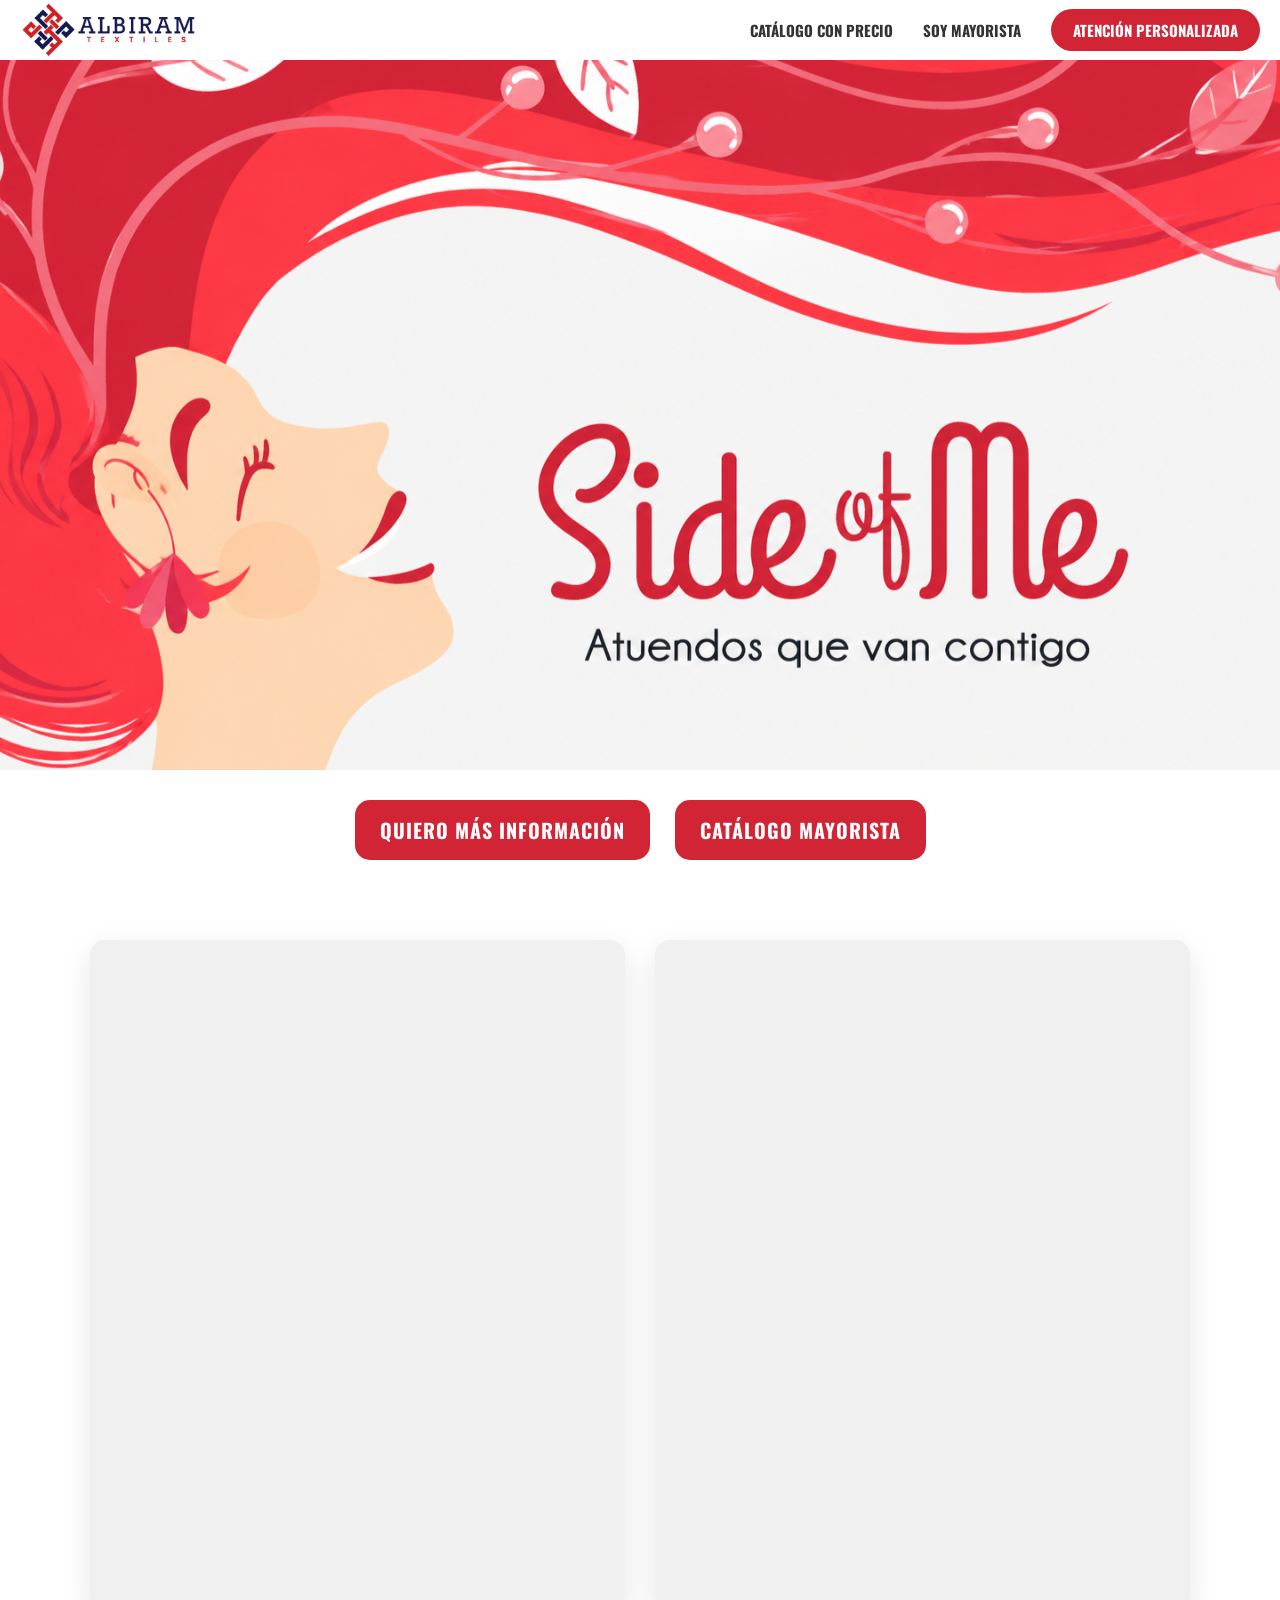
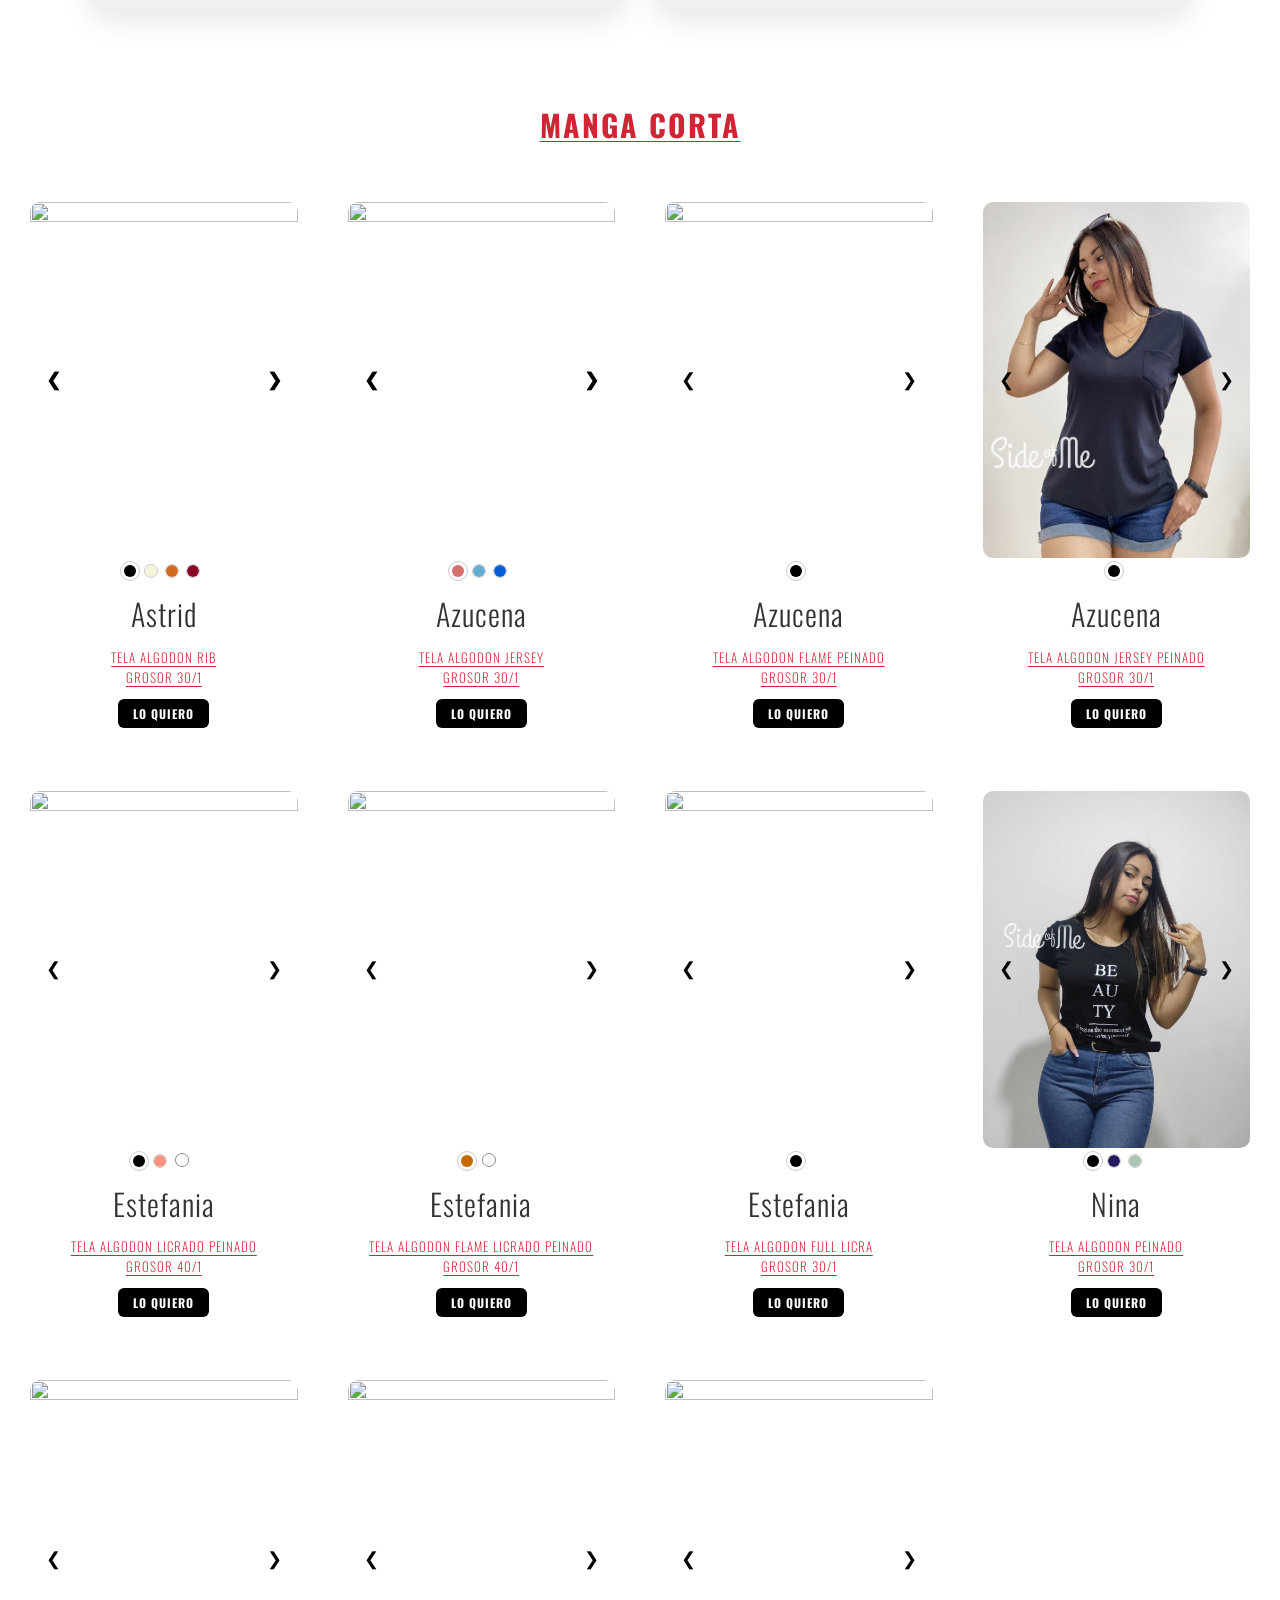
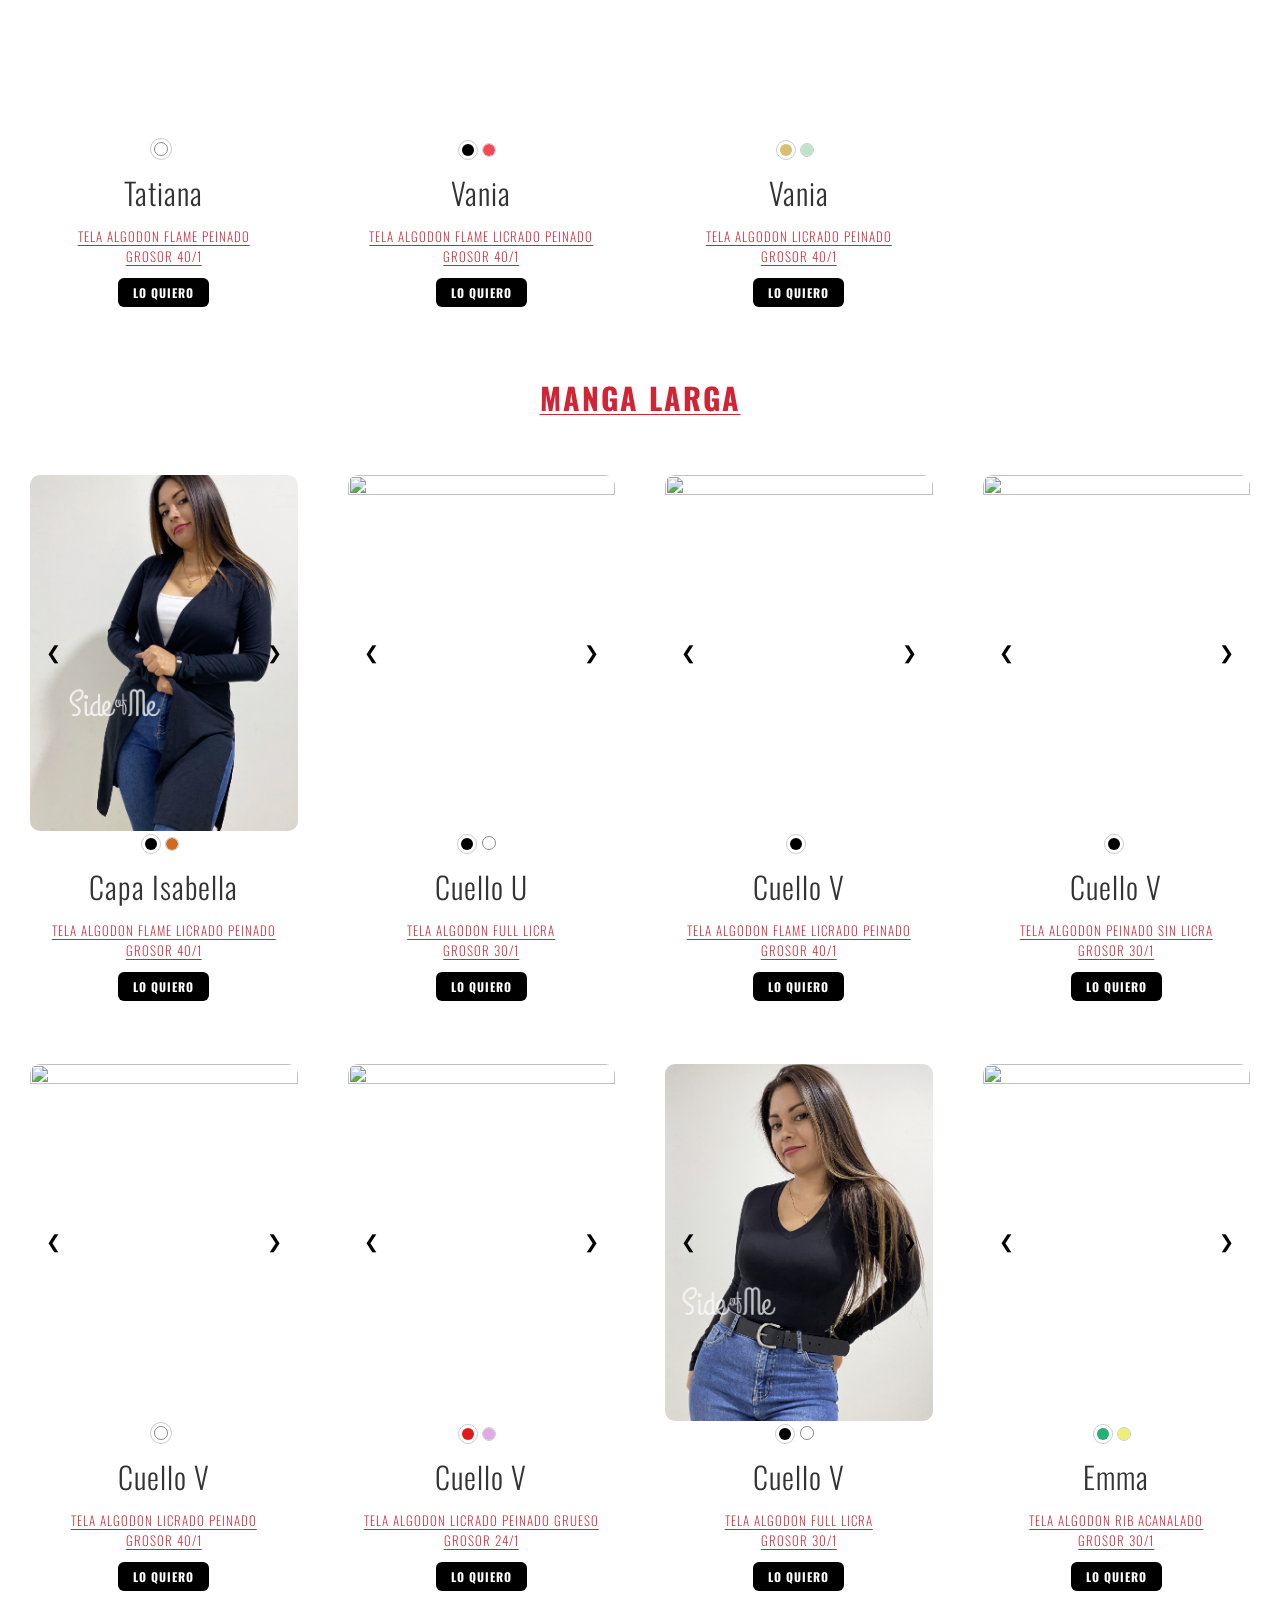
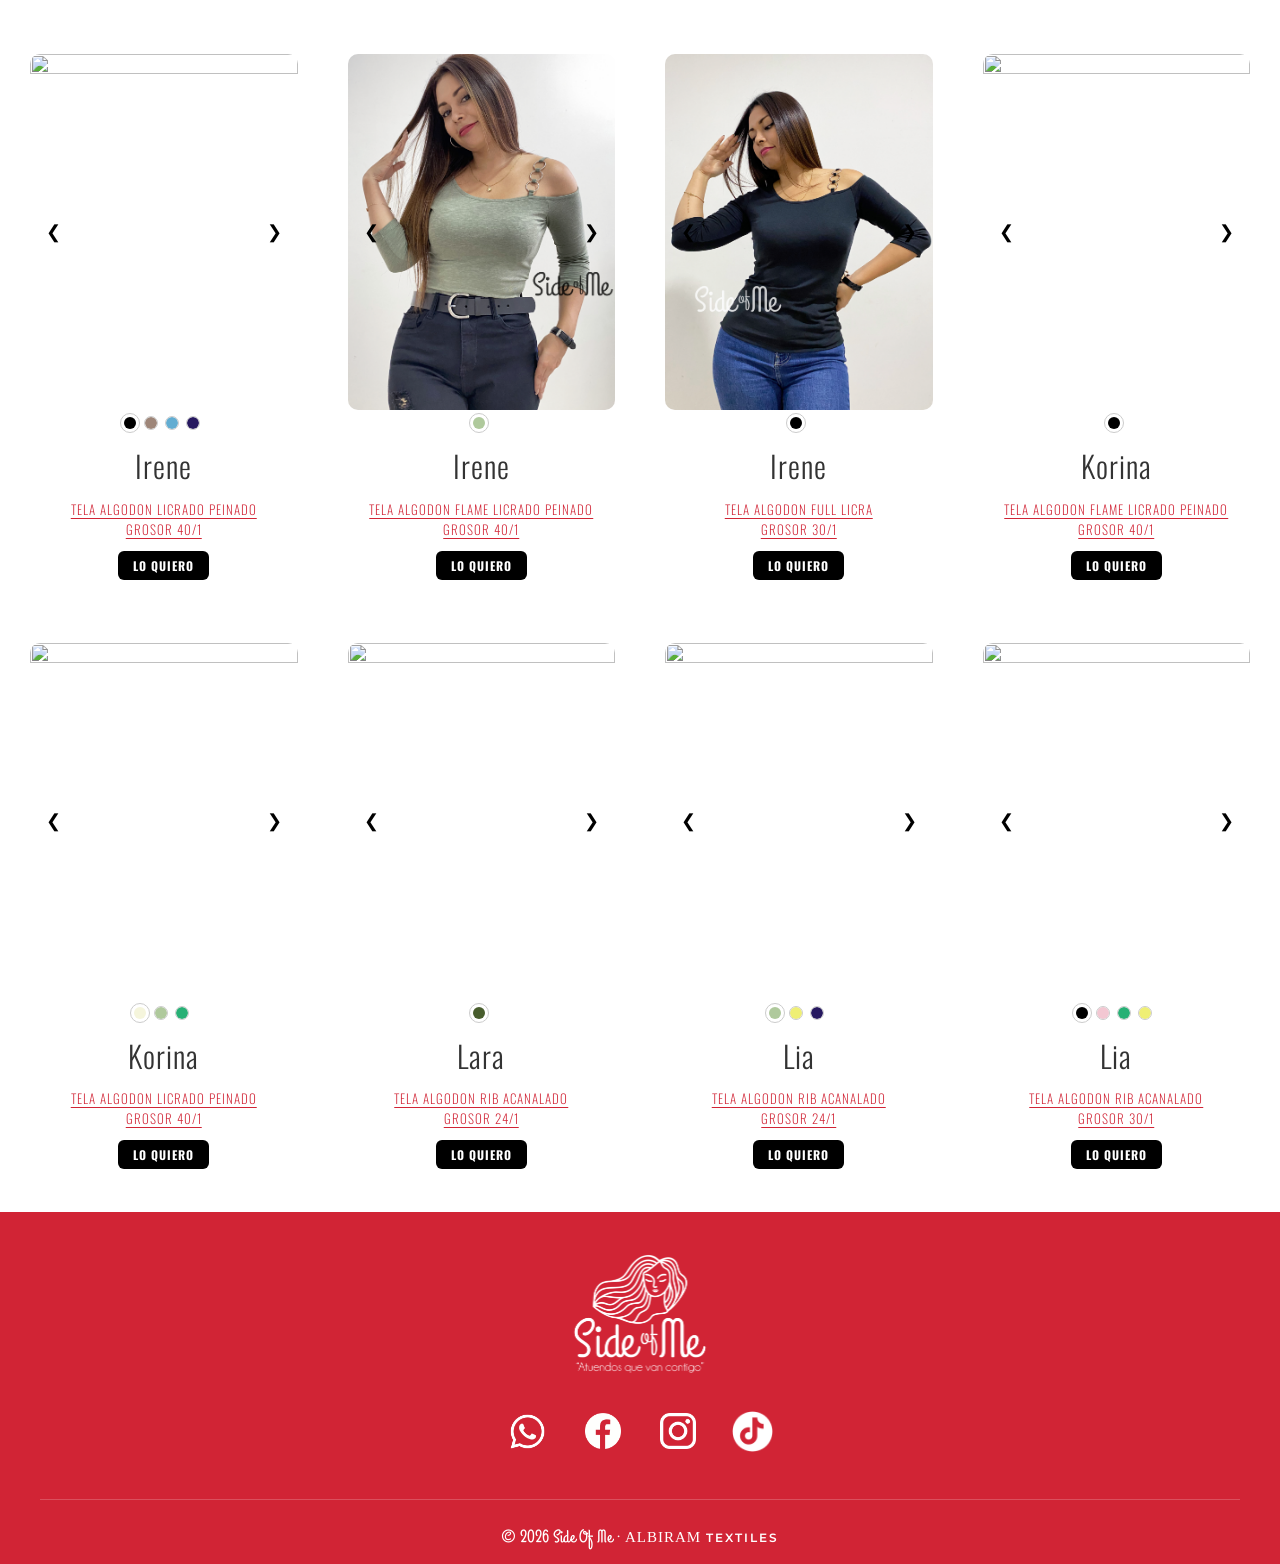
==== commit 0f784170: "Carga nuevas fotos y correcciones" ====
--- a/index.html
+++ b/index.html
@@ -4,7 +4,7 @@
     <meta charset="UTF-8">
     <meta name="viewport" content="width=device-width, initial-scale=1.0">
     <title>Side Of Me - Peru</title>
-    <link rel="stylesheet" href="../static/estilos.css">
+    <link rel="stylesheet" href="static/estilos.css">
     <link href="https://fonts.googleapis.com/css2?family=Montserrat:wght@500;600&family=Oswald:wght@400;500;600&display=swap" rel="stylesheet">
     <link href="https://fonts.googleapis.com/css2?family=Grand+Hotel&display=swap" rel="stylesheet">
 </head>
@@ -15,13 +15,13 @@
     <header class="main-header">
         <div class="header-container">
             <a href="#inicio" class="logo-link">
-                <img src="../img/Albiram-Horizontal.jpeg" alt="Albiram Textiles" class="logo-img-Albiram-Horizontal">
+                <img src="img/Albiram-Horizontal.jpeg" alt="Albiram Textiles" class="logo-img-Albiram-Horizontal">
             </a>
             
             <nav class="main-nav">
                 <div class="nav-links">
-                    <a href="https://wa.me/51970521927?text=Hola%20Side%20Of%20Me!♥%20Vengo%20de%20su%20web%20y%20me%20encantaron%20los%20modelos.%20Me%20podrian%20compartir%20su%20catalogo%20con%20precios%20actualizado%20para%20elegir%20mis%20favoritos?%20Muchas%20gracias.">Catálogo con precio</a>
-                    <a href="https://wa.me/51970521927?text=Hola♥%20Vi%20su%20pagina%20SideOfMe.pe%20y%20estoy%20interesada%20en%20comprar%20al%20por%20mayor%20para%20mi%20emprendimiento.%20Me%20podrian%20enviar%20informacion%20sobre%20precios%20mayoristas%20y%20condiciones%20de%20envio?%20Gracias.">Soy Mayorista</a>
+                    <a href="https://wa.me/51970521927?text=Hola%2C%20vengo%20de%20su%20p%C3%A1gina%20sideofme.pe%21%0A*Quiero%20cat%C3%A1logo*%20por%20favor.%0AGracias.">Catálogo con precio</a>
+                    <a href="https://wa.me/51970521927?text=Hola%2C%20vengo%20de%20su%20p%C3%A1gina%20sideofme.pe%21%0A*Quiero%20cat%C3%A1logo%20MAYORISTA*%20por%20favor.%20Gracias.">Soy Mayorista</a>
                     <a href="https://wa.me/51970521927?text=Hola,%20que%20tal♥%20Vengo%20de%20su%20web%20SideOfMe.pe%20y%20tengo%20algunas%20dudas,%20Requiero%20atencion%20personalizada,%20por%20favor.%20Quedo%20atenta." class="nav-cta">Atención Personalizada</a>
                 </div>
     
@@ -46,13 +46,13 @@
         <div class="carousel-track">
     
             <img class="carousel-img active" 
-                 src="../img/banner/banner-1.png" width="100%">
+                 src="img/banner/banner-1.png" width="100%">
     
             <img class="carousel-img" 
-                 src="../img/banner/banner-2.jpeg" width="100%">
+                 src="img/banner/banner-2.jpeg" width="100%">
     
             <img class="carousel-img" 
-                 src="../img/banner/banner-3.png" width="100%">   
+                 src="img/banner/banner-3.png" width="100%">   
         </div>
     
         <button class="carousel-btn next" style="font-weight: bolder;">&#10095;</button>
@@ -73,7 +73,7 @@
             <div class="models-item">
                 <a href="#sect-modelos-mc">
                     <video autoplay muted loop playsinline class="menu-item-video">
-                        <source src="../img/manga-corta.mp4" type="video/mp4">
+                        <source src="img/manga-corta.mp4" type="video/mp4">
                         Tu navegador no soporta videos.
                     </video>
                 </a>
@@ -88,7 +88,7 @@
                 <!-- El enlace envuelve al video -->
                 <a href="#sect-modelos-ml">
                     <video autoplay muted loop playsinline class="menu-item-video">
-                        <source src="../img/manga-larga.mp4" type="video/mp4">
+                        <source src="img/manga-larga.mp4" type="video/mp4">
                         Tu navegador no soporta videos.
                     </video>
                 </a>
@@ -111,8 +111,8 @@
             <div class="models-card product-card" data-id="1">
             
                 <div class="image-container">
-                    <a href="https://wa.me/51970521927?text=Hola,%20vengo%20de%20web.%20Quiero%20m%C3%A1s%20informaci%C3%B3n%20del%20modelo%20Astrid">
-                        <img src="../img/fotos/corta/astrid/9.jpg" class="img-main">
+                    <a href="https://wa.me/51970521927?text=Hola%2C%20vengo%20de%20su%20p%C3%A1gina%20sideofme.pe%21%20Quiero%20m%C3%A1s%20informaci%C3%B3n%20del%20modelo%20Astrid">
+                        <img src="img/fotos/corta/astrid/9.jpg" class="img-main">
                     </a>
                 
                     <button class="nav-arrow left" style="font-weight: bolder;">&#10094;</button>
@@ -136,7 +136,7 @@
                 <h2>Tela Algodon Rib <br>grosor 30/1</h2>
             
                 <div class="botones-card">
-                    <a href="https://wa.me/51970521927?text=Hola%21%20Quiero%20el%20modelo%20Astrid%2C%20%C2%BFc%C3%B3mo%20hago%20mi%20pedido%3F" class="models-btn">Lo quiero</a>
+                    <a href="https://wa.me/51970521927?text=Hola%2C%20vengo%20de%20su%20p%C3%A1gina%20sideofme.pe%21%20Quiero%20m%C3%A1s%20informaci%C3%B3n%20del%20modelo%20Astrid" class="models-btn">Lo quiero</a>
                 </div>
             
             </div>
@@ -145,8 +145,8 @@
             <div class="models-card product-card" data-id="2">
             
                 <div class="image-container">
-                    <a href="https://wa.me/51970521927?text=Hola,%20vengo%20de%20web.%20Quiero%20m%C3%A1s%20informaci%C3%B3n%20del%20modelo%20Azucena">
-                        <img src="../img/fotos/corta/azucena/5.jpg" class="img-main">
+                    <a href="https://wa.me/51970521927?text=Hola%2C%20vengo%20de%20su%20p%C3%A1gina%20sideofme.pe%21%20Quiero%20m%C3%A1s%20informaci%C3%B3n%20del%20modelo%20Azucena">
+                        <img src="img/fotos/corta/azucena/5.jpg" class="img-main">
                     </a>
                 
                     <button class="nav-arrow left" style="font-weight: bolder;">&#10094;</button>
@@ -169,7 +169,7 @@
                 <h2>Tela Algodon Jersey <br>grosor 30/1</h2>
             
                 <div class="botones-card">
-                    <a href="https://wa.me/51970521927?text=Hola%21%20Quiero%20el%20modelo%20Azucena%2C%20%C2%BFc%C3%B3mo%20hago%20mi%20pedido%3F" class="models-btn">Lo quiero</a>
+                    <a href="https://wa.me/51970521927?text=Hola%2C%20vengo%20de%20su%20p%C3%A1gina%20sideofme.pe%21%20Quiero%20el%20modelo%20Azucena%2C%20%C2%BFc%C3%B3mo%20hago%20mi%20pedido%3F" class="models-btn">Lo quiero</a>
                 </div>
             
             </div>
@@ -178,8 +178,8 @@
             <div class="models-card product-card" data-id="3">
             
                 <div class="image-container">
-                    <a href="https://wa.me/51970521927?text=Hola,%20vengo%20de%20web.%20Quiero%20m%C3%A1s%20informaci%C3%B3n%20del%20modelo%20Azucena%20Flame">
-                        <img src="../img/fotos/corta/azucena/13.jpg" class="img-main">
+                    <a href="https://wa.me/51970521927?text=Hola%2C%20vengo%20de%20su%20p%C3%A1gina%20sideofme.pe%21%20Quiero%20m%C3%A1s%20informaci%C3%B3n%20del%20modelo%20Azucena%20Flame">
+                        <img src="img/fotos/corta/azucena/13.jpg" class="img-main">
                     </a>
                 
                     <button class="nav-arrow left">&#10094;</button>
@@ -200,7 +200,7 @@
                 <h2>Tela Algodon Flame Peinado<br>grosor 30/1</h2>
             
                 <div class="botones-card">
-                    <a href="https://wa.me/51970521927?text=Hola%21%20Quiero%20el%20modelo%20Azucena%20Flame%2C%20%C2%BFc%C3%B3mo%20hago%20mi%20pedido%3F" class="models-btn">Lo quiero</a>
+                    <a href="" class="models-btn">Lo quiero</a>
                 </div>
             
             </div>
@@ -209,8 +209,8 @@
             <div class="models-card product-card" data-id="4">
             
                 <div class="image-container">
-                    <a href="https://wa.me/51970521927?text=Hola,%20vengo%20de%20web.%20Quiero%20m%C3%A1s%20informaci%C3%B3n%20del%20modelo%20Azucena%20Peinado">
-                        <img src="../img/fotos/corta/azucena/1.jpg" class="img-main">
+                    <a href="https://wa.me/51970521927?text=Hola%2C%20vengo%20de%20su%20p%C3%A1gina%20sideofme.pe%21%20Quiero%20m%C3%A1s%20informaci%C3%B3n%20del%20modelo%20Azucena%20Peinado">
+                        <img src="img/fotos/corta/azucena/1.jpg" class="img-main">
                     </a>
                 
                     <button class="nav-arrow left">&#10094;</button>
@@ -231,7 +231,7 @@
                 <h2>Tela Algodon Jersey Peinado<br>grosor 30/1</h2>
             
                 <div class="botones-card">
-                    <a href="https://wa.me/51970521927?text=Hola%21%20Quiero%20el%20modelo%20Azucena%20Peinado%2C%20%C2%BFc%C3%B3mo%20hago%20mi%20pedido%3F" class="models-btn">Lo quiero</a>
+                    <a href="https://wa.me/51970521927?text=Hola%2C%20vengo%20de%20su%20p%C3%A1gina%20sideofme.pe%21%20Quiero%20el%20modelo%20Azucena%20Peinado%2C%20%C2%BFc%C3%B3mo%20hago%20mi%20pedido%3F" class="models-btn">Lo quiero</a>
                 </div>          
             </div>
 
@@ -239,8 +239,8 @@
             <div class="models-card product-card" data-id="5">
             
                 <div class="image-container">
-                    <a href="https://wa.me/51970521927?text=Hola,%20vengo%20de%20web.%20Quiero%20m%C3%A1s%20informaci%C3%B3n%20del%20modelo%20Estefania%20Peinado">
-                        <img src="../img/fotos/corta/estefaniaPeinado/11.jpg" class="img-main">
+                    <a href="https://wa.me/51970521927?text=Hola%2C%20vengo%20de%20su%20p%C3%A1gina%20sideofme.pe%21%20Quiero%20m%C3%A1s%20informaci%C3%B3n%20del%20modelo%20Estefania%20Peinado">
+                        <img src="img/fotos/corta/estefaniaPeinado/11.jpg" class="img-main">
                     </a>
                 
                     <button class="nav-arrow left">&#10094;</button>
@@ -263,7 +263,7 @@
                 <h2>Tela Algodon Licrado Peinado<br>grosor 40/1</h2>
             
                 <div class="botones-card">
-                    <a href="https://wa.me/51970521927?text=Hola%21%20Quiero%20el%20modelo%20Estefania%20Peinado%2C%20%C2%BFc%C3%B3mo%20hago%20mi%20pedido%3F" class="models-btn">Lo quiero</a>
+                    <a href="https://wa.me/51970521927?text=Hola%2C%20vengo%20de%20su%20p%C3%A1gina%20sideofme.pe%21%20Quiero%20el%20modelo%20Estefania%20Peinado%2C%20%C2%BFc%C3%B3mo%20hago%20mi%20pedido%3F" class="models-btn">Lo quiero</a>
                 </div>
             
             </div>
@@ -272,8 +272,8 @@
             <div class="models-card product-card" data-id="6">
             
                 <div class="image-container">
-                    <a href="https://wa.me/51970521927?text=Hola,%20vengo%20de%20web.%20Quiero%20m%C3%A1s%20informaci%C3%B3n%20del%20modelo%20Estefania%20Flame">
-                        <img src="../img/fotos/corta/estefaniaFlame/4.jpg" class="img-main">
+                    <a href="https://wa.me/51970521927?text=Hola%2C%20vengo%20de%20su%20p%C3%A1gina%20sideofme.pe%21%20Quiero%20m%C3%A1s%20informaci%C3%B3n%20del%20modelo%20Estefania%20Flame">
+                        <img src="img/fotos/corta/estefaniaFlame/4.jpg" class="img-main">
                     </a>
                 
                     <button class="nav-arrow left">&#10094;</button>
@@ -295,7 +295,7 @@
                 <h2>Tela Algodon Flame Licrado Peinado<br>grosor 40/1</h2>
             
                 <div class="botones-card">
-                    <a href="https://wa.me/51970521927?text=Hola%21%20Quiero%20el%20modelo%20Estefania%20Flame%2C%20%C2%BFc%C3%B3mo%20hago%20mi%20pedido%3F" class="models-btn">Lo quiero</a>
+                    <a href="https://wa.me/51970521927?text=Hola%2C%20vengo%20de%20su%20p%C3%A1gina%20sideofme.pe%21%20Quiero%20el%20modelo%20Estefania%20Flame%2C%20%C2%BFc%C3%B3mo%20hago%20mi%20pedido%3F" class="models-btn">Lo quiero</a>
                 </div>
             
             </div>
@@ -304,8 +304,8 @@
             <div class="models-card product-card" data-id="7">
             
                 <div class="image-container">
-                    <a href="https://wa.me/51970521927?text=Hola,%20vengo%20de%20web.%20Quiero%20m%C3%A1s%20informaci%C3%B3n%20del%20modelo%20Estefania%20Full%20Licra">
-                        <img src="../img/fotos/corta/estefaniaPeinado/12.jpg" class="img-main">
+                    <a href="https://wa.me/51970521927?text=Hola%2C%20vengo%20de%20su%20p%C3%A1gina%20sideofme.pe%21%20Quiero%20m%C3%A1s%20informaci%C3%B3n%20del%20modelo%20Estefania%20Full%20Licra">
+                        <img src="img/fotos/corta/estefaniaFull/1.jpeg" class="img-main">
                     </a>
                 
                     <button class="nav-arrow left">&#10094;</button>
@@ -320,14 +320,13 @@
             
                 <div class="colors">
                     <span class="color-dot negro active" data-color="negro"></span>
-                    <span class="color-dot blanco" data-color="blanco"></span>
                 </div>
             
                 <h3>Estefania</h3>
                 <h2>Tela Algodon Full Licra<br>grosor 30/1</h2>
             
                 <div class="botones-card">
-                    <a href="https://wa.me/51970521927?text=Hola%21%20Quiero%20el%20modelo%20Estefania%20Full%20Licra%2C%20%C2%BFc%C3%B3mo%20hago%20mi%20pedido%3F" class="models-btn">Lo quiero</a>
+                    <a href="https://wa.me/51970521927?text=Hola%2C%20vengo%20de%20su%20p%C3%A1gina%20sideofme.pe%21%20Quiero%20el%20modelo%20Estefania%20Full%20Licra%2C%20%C2%BFc%C3%B3mo%20hago%20mi%20pedido%3F" class="models-btn">Lo quiero</a>
                 </div>
             
             </div>
@@ -336,8 +335,8 @@
             <div class="models-card product-card" data-id="8">
             
                 <div class="image-container">
-                    <a href="https://wa.me/51970521927?text=Hola,%20vengo%20de%20web.%20Quiero%20m%C3%A1s%20informaci%C3%B3n%20del%20modelo%20Nina">
-                        <img src="../img/fotos/corta/nina/5.jpg" class="img-main">
+                    <a href="https://wa.me/51970521927?text=Hola%2C%20vengo%20de%20su%20p%C3%A1gina%20sideofme.pe%21%20Quiero%20m%C3%A1s%20informaci%C3%B3n%20del%20modelo%20Nina">
+                        <img src="img/fotos/corta/nina/5.jpg" class="img-main">
                     </a>
                 
                     <button class="nav-arrow left">&#10094;</button>
@@ -360,7 +359,7 @@
                 <h2>Tela Algodon Peinado<br>grosor 30/1</h2>
             
                 <div class="botones-card">
-                    <a href="https://wa.me/51970521927?text=Hola%21%20Quiero%20el%20modelo%20Nina%2C%20%C2%BFc%C3%B3mo%20hago%20mi%20pedido%3F" class="models-btn">Lo quiero</a>
+                    <a href="https://wa.me/51970521927?text=Hola%2C%20vengo%20de%20su%20p%C3%A1gina%20sideofme.pe%21%20Quiero%20el%20modelo%20Nina%2C%20%C2%BFc%C3%B3mo%20hago%20mi%20pedido%3F" class="models-btn">Lo quiero</a>
                 </div>
             
             </div>
@@ -369,8 +368,8 @@
             <div class="models-card product-card" data-id="9">
             
                 <div class="image-container">
-                    <a href="https://wa.me/51970521927?text=Hola,%20vengo%20de%20web.%20Quiero%20m%C3%A1s%20informaci%C3%B3n%20del%20modelo%20Tatiana">
-                        <img src="../img/fotos/corta/tatiana/1.jpg" class="img-main">
+                    <a href="https://wa.me/51970521927?text=Hola%2C%20vengo%20de%20su%20p%C3%A1gina%20sideofme.pe%21%20Quiero%20m%C3%A1s%20informaci%C3%B3n%20del%20modelo%20Tatiana">
+                        <img src="img/fotos/corta/tatiana/1.jpeg" class="img-main">
                     </a>
                 
                     <button class="nav-arrow left">&#10094;</button>
@@ -391,7 +390,7 @@
                 <h2>Tela Algodon Flame Peinado<br>grosor 40/1</h2>
             
                 <div class="botones-card">
-                    <a href="https://wa.me/51970521927?text=Hola%21%20Quiero%20el%20modelo%20Tatiana%2C%20%C2%BFc%C3%B3mo%20hago%20mi%20pedido%3F" class="models-btn">Lo quiero</a>
+                    <a href="https://wa.me/51970521927?text=Hola%2C%20vengo%20de%20su%20p%C3%A1gina%20sideofme.pe%21%20Quiero%20el%20modelo%20Tatiana%2C%20%C2%BFc%C3%B3mo%20hago%20mi%20pedido%3F" class="models-btn">Lo quiero</a>
                 </div>
             
             </div>
@@ -400,8 +399,8 @@
             <div class="models-card product-card" data-id="10">
             
                 <div class="image-container">
-                    <a href="https://wa.me/51970521927?text=Hola,%20vengo%20de%20web.%20Quiero%20m%C3%A1s%20informaci%C3%B3n%20del%20modelo%20Vania%20Flame">
-                        <img src="../img/fotos/corta/vaniaFlame/1.jpg" class="img-main">
+                    <a href="https://wa.me/51970521927?text=Hola%2C%20vengo%20de%20su%20p%C3%A1gina%20sideofme.pe%21%20Quiero%20m%C3%A1s%20informaci%C3%B3n%20del%20modelo%20Vania%20Flame">
+                        <img src="img/fotos/corta/vaniaFlame/1.jpg" class="img-main">
                     </a>
                 
                     <button class="nav-arrow left">&#10094;</button>
@@ -423,7 +422,7 @@
                 <h2>Tela Algodon Flame Licrado Peinado<br>grosor 40/1</h2>
             
                 <div class="botones-card">
-                    <a href="https://wa.me/51970521927?text=Hola%21%20Quiero%20el%20modelo%20Vania%20Flame%2C%20%C2%BFc%C3%B3mo%20hago%20mi%20pedido%3F" class="models-btn">Lo quiero</a>
+                    <a href="https://wa.me/51970521927?text=Hola%2C%20vengo%20de%20su%20p%C3%A1gina%20sideofme.pe%21%20Quiero%20el%20modelo%20Vania%20Flame%2C%20%C2%BFc%C3%B3mo%20hago%20mi%20pedido%3F" class="models-btn">Lo quiero</a>
                 </div>
             
             </div>
@@ -432,8 +431,8 @@
             <div class="models-card product-card" data-id="11">
             
                 <div class="image-container">
-                    <a href="https://wa.me/51970521927?text=Hola,%20vengo%20de%20web.%20Quiero%20m%C3%A1s%20informaci%C3%B3n%20del%20modelo%20Vania%20Peinado">
-                        <img src="../img/fotos/corta/vaniaPeinado/1.jpg" class="img-main">
+                    <a href="https://wa.me/51970521927?text=Hola%2C%20vengo%20de%20su%20p%C3%A1gina%20sideofme.pe%21%20Quiero%20m%C3%A1s%20informaci%C3%B3n%20del%20modelo%20Vania%20Peinado">
+                        <img src="img/fotos/corta/vaniaPeinado/1.jpg" class="img-main">
                     </a>
                 
                     <button class="nav-arrow left">&#10094;</button>
@@ -455,7 +454,7 @@
                 <h2>Tela Algodon Licrado Peinado<br>grosor 40/1</h2>
             
                 <div class="botones-card">
-                    <a href="https://wa.me/51970521927?text=Hola%21%20Quiero%20el%20modelo%20Vania%20Peinado%2C%20%C2%BFc%C3%B3mo%20hago%20mi%20pedido%3F" class="models-btn">Lo quiero</a>
+                    <a href="https://wa.me/51970521927?text=Hola%2C%20vengo%20de%20su%20p%C3%A1gina%20sideofme.pe%21%20Quiero%20el%20modelo%20Vania%20Peinado%2C%20%C2%BFc%C3%B3mo%20hago%20mi%20pedido%3F" class="models-btn">Lo quiero</a>
                 </div>
             
             </div>
@@ -472,8 +471,8 @@
             <div class="models-card product-card" data-id="12">
             
                 <div class="image-container">
-                    <a href="https://wa.me/51970521927?text=Hola,%20vengo%20de%20web.%20Quiero%20m%C3%A1s%20informaci%C3%B3n%20del%20modelo%20Capa%20Isabella">
-                        <img src="../img/fotos/larga/isabella/3.jpg" class="img-main">
+                    <a href="https://wa.me/51970521927?text=Hola%2C%20vengo%20de%20su%20p%C3%A1gina%20sideofme.pe%21%20Quiero%20m%C3%A1s%20informaci%C3%B3n%20del%20modelo%20Capa%20Isabella">
+                        <img src="img/fotos/larga/isabella/3.jpg" class="img-main">
                     </a>
                 
                     <button class="nav-arrow left">&#10094;</button>
@@ -495,7 +494,7 @@
                 <h2>Tela Algodon Flame Licrado Peinado<br>grosor 40/1</h2>
             
                 <div class="botones-card">
-                    <a href="https://wa.me/51970521927?text=Hola%21%20Quiero%20el%20modelo%20Capa%20Isabella%2C%20%C2%BFc%C3%B3mo%20hago%20mi%20pedido%3F" class="models-btn">Lo quiero</a>
+                    <a href="https://wa.me/51970521927?text=Hola%2C%20vengo%20de%20su%20p%C3%A1gina%20sideofme.pe%21%20Quiero%20el%20modelo%20Capa%20Isabella%2C%20%C2%BFc%C3%B3mo%20hago%20mi%20pedido%3F" class="models-btn">Lo quiero</a>
                 </div>
             
             </div>
@@ -503,8 +502,8 @@
             <!-- CUELLO U FULL LICRA -->
             <div class="models-card product-card" data-id="13">
             <div class="image-container">
-                <a href="https://wa.me/51970521927?text=Hola,%20vengo%20de%20web.%20Quiero%20m%C3%A1s%20informaci%C3%B3n%20del%20modelo%20Cuello%20U%20Full%20Licra">
-                    <img src="../img/fotos/larga/CUFull/2.jpg" class="img-main">
+                <a href="https://wa.me/51970521927?text=Hola%2C%20vengo%20de%20su%20p%C3%A1gina%20sideofme.pe%21%20Quiero%20m%C3%A1s%20informaci%C3%B3n%20del%20modelo%20Cuello%20U%20Full%20Licra">
+                    <img src="img/fotos/larga/CUFull/2.jpg" class="img-main">
                 </a>
                 <button class="nav-arrow left">&#10094;</button>
                 <button class="nav-arrow right">&#10095;</button>
@@ -521,15 +520,15 @@
             <h3>Cuello U</h3>
             <h2>Tela Algodon Full Licra<br>grosor 30/1</h2>
             <div class="botones-card">
-                <a href="https://wa.me/51970521927?text=Hola%21%20Quiero%20el%20modelo%20Cuello%20U%20Full%20Licra%2C%20%C2%BFc%C3%B3mo%20hago%20mi%20pedido%3F" class="models-btn">Lo quiero</a>
+                <a href="https://wa.me/51970521927?text=Hola%2C%20vengo%20de%20su%20p%C3%A1gina%20sideofme.pe%21%20Quiero%20el%20modelo%20Cuello%20U%20Full%20Licra%2C%20%C2%BFc%C3%B3mo%20hago%20mi%20pedido%3F" class="models-btn">Lo quiero</a>
             </div>
             </div>
 
             <!-- CUELLO V FLAME -->
             <div class="models-card product-card" data-id="14">
             <div class="image-container">
-                <a href="https://wa.me/51970521927?text=Hola,%20vengo%20de%20web.%20Quiero%20m%C3%A1s%20informaci%C3%B3n%20del%20modelo%20Cuello%20V%20Flame">
-                    <img src="../img/fotos/larga/CVFlame/1.jpg" class="img-main">
+                <a href="https://wa.me/51970521927?text=Hola%2C%20vengo%20de%20su%20p%C3%A1gina%20sideofme.pe%21%20Quiero%20m%C3%A1s%20informaci%C3%B3n%20del%20modelo%20Cuello%20V%20Flame">
+                    <img src="img/fotos/larga/CVFlame/1.jpg" class="img-main">
                 </a>
                 <button class="nav-arrow left">&#10094;</button>
                 <button class="nav-arrow right">&#10095;</button>
@@ -545,15 +544,15 @@
             <h3>Cuello V</h3>
             <h2>Tela Algodon Flame Licrado Peinado <br>grosor 40/1</h2>
             <div class="botones-card">
-                <a href="https://wa.me/51970521927?text=Hola%21%20Quiero%20el%20modelo%20Cuello%20V%20Flame%2C%20%C2%BFc%C3%B3mo%20hago%20mi%20pedido%3F" class="models-btn">Lo quiero</a>
+                <a href="https://wa.me/51970521927?text=Hola%2C%20vengo%20de%20su%20p%C3%A1gina%20sideofme.pe%21%20Quiero%20el%20modelo%20Cuello%20V%20Flame%2C%20%C2%BFc%C3%B3mo%20hago%20mi%20pedido%3F" class="models-btn">Lo quiero</a>
             </div>
             </div>
 
             <!-- CUELLO V PEINADO SIN LICRA -->
             <div class="models-card product-card" data-id="15">
             <div class="image-container">
-                <a href="https://wa.me/51970521927?text=Hola,%20vengo%20de%20web.%20Quiero%20m%C3%A1s%20informaci%C3%B3n%20del%20modelo%20Cuello%20V%20Peinado%20sin%20Licra">
-                    <img src="../img/fotos/larga/cvPeinadoSinLicra/1.jpg" class="img-main">
+                <a href="https://wa.me/51970521927?text=Hola%2C%20vengo%20de%20su%20p%C3%A1gina%20sideofme.pe%21%20Quiero%20m%C3%A1s%20informaci%C3%B3n%20del%20modelo%20Cuello%20V%20Peinado%20sin%20Licra">
+                    <img src="img/fotos/larga/cvPeinadoSinLicra/1.jpg" class="img-main">
                 </a>
                 <button class="nav-arrow left">&#10094;</button>
                 <button class="nav-arrow right">&#10095;</button>
@@ -569,15 +568,15 @@
             <h3>Cuello V</h3>
             <h2>Tela Algodon Peinado sin Licra<br>grosor 30/1</h2>
             <div class="botones-card">
-                <a href="https://wa.me/51970521927?text=Hola%21%20Quiero%20el%20modelo%20Cuello%20V%20Peinado%20Sin%20Licra%2C%20%C2%BFc%C3%B3mo%20hago%20mi%20pedido%3F" class="models-btn">Lo quiero</a>
+                <a href="https://wa.me/51970521927?text=Hola%2C%20vengo%20de%20su%20p%C3%A1gina%20sideofme.pe%21%20Quiero%20el%20modelo%20Cuello%20V%20Peinado%20Sin%20Licra%2C%20%C2%BFc%C3%B3mo%20hago%20mi%20pedido%3F" class="models-btn">Lo quiero</a>
             </div>
             </div>
 
             <!-- CUELLO V LICRADO PEINADO -->
             <div class="models-card product-card" data-id="16">
             <div class="image-container">
-                <a href="https://wa.me/51970521927?text=Hola,%20vengo%20de%20web.%20Quiero%20m%C3%A1s%20informaci%C3%B3n%20del%20modelo%20Cuello%20V%20Licrado%20Peinado">
-                    <img src="../img/fotos/larga/cvPeinado/1.jpg" class="img-main">
+                <a href="https://wa.me/51970521927?text=Hola%2C%20vengo%20de%20su%20p%C3%A1gina%20sideofme.pe%21%20Quiero%20m%C3%A1s%20informaci%C3%B3n%20del%20modelo%20Cuello%20V%20Licrado%20Peinado">
+                    <img src="img/fotos/larga/cvPeinado/1.jpg" class="img-main">
                 </a>
                 <button class="nav-arrow left">&#10094;</button>
                 <button class="nav-arrow right">&#10095;</button>
@@ -593,15 +592,15 @@
             <h3>Cuello V</h3>
             <h2>Tela Algodon Licrado Peinado<br>grosor 40/1</h2>
             <div class="botones-card">
-                <a href="https://wa.me/51970521927?text=Hola%21%20Quiero%20el%20modelo%20Cuello%20V%20Peinado%2C%20%C2%BFc%C3%B3mo%20hago%20mi%20pedido%3F" class="models-btn">Lo quiero</a>
+                <a href="https://wa.me/51970521927?text=Hola%2C%20vengo%20de%20su%20p%C3%A1gina%20sideofme.pe%21%20Quiero%20el%20modelo%20Cuello%20V%20Peinado%2C%20%C2%BFc%C3%B3mo%20hago%20mi%20pedido%3F" class="models-btn">Lo quiero</a>
             </div>
             </div>
 
             <!-- CUELLO V PEINADO GRUESO -->
             <div class="models-card product-card" data-id="17">
             <div class="image-container">
-                <a href="https://wa.me/51970521927?text=Hola,%20vengo%20de%20web.%20Quiero%20m%C3%A1s%20informaci%C3%B3n%20del%20modelo%20Cuello%20V%20Peinado%20Grueso">
-                    <img src="../img/fotos/larga/cvGrueso/1.jpg" class="img-main">
+                <a href="https://wa.me/51970521927?text=Hola%2C%20vengo%20de%20su%20p%C3%A1gina%20sideofme.pe%21%20Quiero%20m%C3%A1s%20informaci%C3%B3n%20del%20modelo%20Cuello%20V%20Peinado%20Grueso">
+                    <img src="img/fotos/larga/cvGrueso/1.jpg" class="img-main">
                 </a>
                 <button class="nav-arrow left">&#10094;</button>
                 <button class="nav-arrow right">&#10095;</button>
@@ -618,15 +617,15 @@
             <h3>Cuello V</h3>
             <h2>Tela Algodon Licrado Peinado Grueso<br>Grosor 24/1</h2>
             <div class="botones-card">
-                <a href="https://wa.me/51970521927?text=Hola%21%20Quiero%20el%20modelo%20Cuello%20V%20Grueso%2C%20%C2%BFc%C3%B3mo%20hago%20mi%20pedido%3F" class="models-btn">Lo quiero</a>
+                <a href="https://wa.me/51970521927?text=Hola%2C%20vengo%20de%20su%20p%C3%A1gina%20sideofme.pe%21%20Quiero%20el%20modelo%20Cuello%20V%20Grueso%2C%20%C2%BFc%C3%B3mo%20hago%20mi%20pedido%3F" class="models-btn">Lo quiero</a>
             </div>
             </div>
 
             <!-- CUELLO V FULL LICRA -->
             <div class="models-card product-card" data-id="18">
             <div class="image-container">
-                <a href="https://wa.me/51970521927?text=Hola,%20vengo%20de%20web.%20Quiero%20m%C3%A1s%20informaci%C3%B3n%20del%20modelo%20Cuello%20V%20Full%20Licra">
-                    <img src="../img/fotos/larga/cvFull/1.jpg" class="img-main">
+                <a href="https://wa.me/51970521927?text=Hola%2C%20vengo%20de%20su%20p%C3%A1gina%20sideofme.pe%21%20Quiero%20m%C3%A1s%20informaci%C3%B3n%20del%20modelo%20Cuello%20V%20Full%20Licra">
+                    <img src="img/fotos/larga/cvFull/1.jpeg" class="img-main">
                 </a>
                 <button class="nav-arrow left">&#10094;</button>
                 <button class="nav-arrow right">&#10095;</button>
@@ -643,7 +642,7 @@
             <h3>Cuello V</h3>
             <h2>Tela Algodon Full Licra<br>Grosor 30/1</h2>
             <div class="botones-card">
-                <a href="https://wa.me/51970521927?text=Hola%21%20Quiero%20el%20modelo%20Cuello%20V%20Full%20Licra%2C%20%C2%BFc%C3%B3mo%20hago%20mi%20pedido%3F" class="models-btn">Lo quiero</a>
+                <a href="https://wa.me/51970521927?text=Hola%2C%20vengo%20de%20su%20p%C3%A1gina%20sideofme.pe%21%20Quiero%20el%20modelo%20Cuello%20V%20Full%20Licra%2C%20%C2%BFc%C3%B3mo%20hago%20mi%20pedido%3F" class="models-btn">Lo quiero</a>
             </div>
             
             </div>
@@ -651,8 +650,8 @@
             <!-- EMMA -->
             <div class="models-card product-card" data-id="27">
             <div class="image-container">
-                <a href="https://wa.me/51970521927?text=Hola,%20vengo%20de%20web.%20Quiero%20m%C3%A1s%20informaci%C3%B3n%20del%20modelo%20Emma">
-                    <img src="../img/fotos/larga/emma/1.jpg" class="img-main">
+                <a href="https://wa.me/51970521927?text=Hola%2C%20vengo%20de%20su%20p%C3%A1gina%20sideofme.pe%21%20Quiero%20m%C3%A1s%20informaci%C3%B3n%20del%20modelo%20Emma">
+                    <img src="img/fotos/larga/emma/1.jpg" class="img-main">
                 </a>
                 <button class="nav-arrow left">&#10094;</button>
                 <button class="nav-arrow right">&#10095;</button>
@@ -669,15 +668,15 @@
             <h3>Emma</h3>
             <h2>Tela Algodon Rib Acanalado<br>Grosor 30/1</h2>
             <div class="botones-card">
-                <a href="https://wa.me/51970521927?text=Hola%21%20Quiero%20el%20modelo%20Emma%2C%20%C2%BFc%C3%B3mo%20hago%20mi%20pedido%3F" class="models-btn">Lo quiero</a>
+                <a href="https://wa.me/51970521927?text=Hola%2C%20vengo%20de%20su%20p%C3%A1gina%20sideofme.pe%21%20Quiero%20el%20modelo%20Emma%2C%20%C2%BFc%C3%B3mo%20hago%20mi%20pedido%3F" class="models-btn">Lo quiero</a>
             </div>
             </div>
 
             <!-- IRENE PEINADO -->
             <div class="models-card product-card" data-id="19">
             <div class="image-container">
-                <a href="https://wa.me/51970521927?text=Hola,%20vengo%20de%20web.%20Quiero%20m%C3%A1s%20informaci%C3%B3n%20del%20modelo%20Irene%20Peinado">
-                    <img src="../img/fotos/larga/irene/5.jpg" class="img-main">
+                <a href="https://wa.me/51970521927?text=Hola%2C%20vengo%20de%20su%20p%C3%A1gina%20sideofme.pe%21%20Quiero%20m%C3%A1s%20informaci%C3%B3n%20del%20modelo%20Irene%20Peinado">
+                    <img src="img/fotos/larga/irene/5.jpg" class="img-main">
                 </a>
                 <button class="nav-arrow left">&#10094;</button>
                 <button class="nav-arrow right">&#10095;</button>
@@ -696,15 +695,15 @@
             <h3>Irene</h3>
             <h2>Tela Algodon Licrado Peinado<br>Grosor 40/1</h2>
             <div class="botones-card">
-                <a href="https://wa.me/51970521927?text=Hola%21%20Quiero%20el%20modelo%20Irene%20Peinado%2C%20%C2%BFc%C3%B3mo%20hago%20mi%20pedido%3F" class="models-btn">Lo quiero</a>
+                <a href="https://wa.me/51970521927?text=Hola%2C%20vengo%20de%20su%20p%C3%A1gina%20sideofme.pe%21%20Quiero%20el%20modelo%20Irene%20Peinado%2C%20%C2%BFc%C3%B3mo%20hago%20mi%20pedido%3F" class="models-btn">Lo quiero</a>
             </div>
             </div>
 
             <!-- IRENE FLAME -->
             <div class="models-card product-card" data-id="20">
             <div class="image-container">
-                <a href="https://wa.me/51970521927?text=Hola,%20vengo%20de%20web.%20Quiero%20m%C3%A1s%20informaci%C3%B3n%20del%20modelo%20Irene%20Flame">
-                    <img src="../img/fotos/larga/ireneFlame/3.jpg" class="img-main">
+                <a href="https://wa.me/51970521927?text=Hola%2C%20vengo%20de%20su%20p%C3%A1gina%20sideofme.pe%21%20Quiero%20m%C3%A1s%20informaci%C3%B3n%20del%20modelo%20Irene%20Flame">
+                    <img src="img/fotos/larga/ireneFlame/3.jpg" class="img-main">
                 </a>
                 <button class="nav-arrow left">&#10094;</button>
                 <button class="nav-arrow right">&#10095;</button>
@@ -720,15 +719,15 @@
             <h3>Irene</h3>
             <h2>Tela Algodon Flame Licrado Peinado<br>Grosor 40/1</h2>
             <div class="botones-card">
-                <a href="https://wa.me/51970521927?text=Hola%21%20Quiero%20el%20modelo%20Irene%20Flame%2C%20%C2%BFc%C3%B3mo%20hago%20mi%20pedido%3F" class="models-btn">Lo quiero</a>
+                <a href="https://wa.me/51970521927?text=Hola%2C%20vengo%20de%20su%20p%C3%A1gina%20sideofme.pe%21%20Quiero%20el%20modelo%20Irene%20Flame%2C%20%C2%BFc%C3%B3mo%20hago%20mi%20pedido%3F" class="models-btn">Lo quiero</a>
             </div>
             </div>
 
             <!-- IRENE FULL LICRA -->
             <div class="models-card product-card" data-id="21">
             <div class="image-container">
-                <a href="https://wa.me/51970521927?text=Hola,%20vengo%20de%20web.%20Quiero%20m%C3%A1s%20informaci%C3%B3n%20del%20modelo%20Irene%20Full%20Licra">
-                    <img src="../img/fotos/larga/ireneFull/1.jpg" class="img-main">
+                <a href="https://wa.me/51970521927?text=Hola%2C%20vengo%20de%20su%20p%C3%A1gina%20sideofme.pe%21%20Quiero%20m%C3%A1s%20informaci%C3%B3n%20del%20modelo%20Irene%20Full%20Licra">
+                    <img src="img/fotos/larga/ireneFull/1.jpg" class="img-main">
                 </a>
                 <button class="nav-arrow left">&#10094;</button>
                 <button class="nav-arrow right">&#10095;</button>
@@ -744,15 +743,15 @@
             <h3>Irene</h3>
             <h2>tela Algodon Full Licra<br>Grosor 30/1</h2>
             <div class="botones-card">
-                <a href="https://wa.me/51970521927?text=Hola%21%20Quiero%20el%20modelo%20Irene%20Full%20Licra%2C%20%C2%BFc%C3%B3mo%20hago%20mi%20pedido%3F" class="models-btn">Lo quiero</a>
+                <a href="https://wa.me/51970521927?text=Hola%2C%20vengo%20de%20su%20p%C3%A1gina%20sideofme.pe%21%20Quiero%20el%20modelo%20Irene%20Full%20Licra%2C%20%C2%BFc%C3%B3mo%20hago%20mi%20pedido%3F" class="models-btn">Lo quiero</a>
             </div>
             </div>
 
             <!-- KORINA FLAME -->
             <div class="models-card product-card" data-id="22">
             <div class="image-container">
-                <a href="https://wa.me/51970521927?text=Hola,%20vengo%20de%20web.%20Quiero%20m%C3%A1s%20informaci%C3%B3n%20del%20modelo%20Korina%20Flame">
-                    <img src="../img/fotos/larga/korinaFlame/1.jpg" class="img-main">
+                <a href="https://wa.me/51970521927?text=Hola%2C%20vengo%20de%20su%20p%C3%A1gina%20sideofme.pe%21%20Quiero%20m%C3%A1s%20informaci%C3%B3n%20del%20modelo%20Korina%20Flame">
+                    <img src="img/fotos/larga/korinaFlame/1.jpg" class="img-main">
                 </a>
                 <button class="nav-arrow left">&#10094;</button>
                 <button class="nav-arrow right">&#10095;</button>
@@ -768,15 +767,15 @@
             <h3>Korina</h3>
             <h2>Tela Algodon Flame licrado Peinado<br>Grosor 40/1</h2>
             <div class="botones-card">
-                <a href="https://wa.me/51970521927?text=Hola%21%20Quiero%20el%20modelo%20Korina%20Flame%2C%20%C2%BFc%C3%B3mo%20hago%20mi%20pedido%3F" class="models-btn">Lo quiero</a>
+                <a href="https://wa.me/51970521927?text=Hola%2C%20vengo%20de%20su%20p%C3%A1gina%20sideofme.pe%21%20Quiero%20el%20modelo%20Korina%20Flame%2C%20%C2%BFc%C3%B3mo%20hago%20mi%20pedido%3F" class="models-btn">Lo quiero</a>
             </div>
             </div>
 
             <!-- KORINA PEINADO -->
             <div class="models-card product-card" data-id="23">
             <div class="image-container">
-                <a href="https://wa.me/51970521927?text=Hola,%20vengo%20de%20web.%20Quiero%20m%C3%A1s%20informaci%C3%B3n%20del%20modelo%20Korina%20Peinado">
-                    <img src="../img/fotos/larga/korinaPeinado/1.jpg" class="img-main">
+                <a href="https://wa.me/51970521927?text=Hola%2C%20vengo%20de%20su%20p%C3%A1gina%20sideofme.pe%21%20Quiero%20m%C3%A1s%20informaci%C3%B3n%20del%20modelo%20Korina%20Peinado">
+                    <img src="img/fotos/larga/korinaPeinado/1.jpg" class="img-main">
                 </a>
                 <button class="nav-arrow left">&#10094;</button>
                 <button class="nav-arrow right">&#10095;</button>
@@ -794,15 +793,15 @@
             <h3>Korina</h3>
             <h2>Tela Algodon Licrado Peinado<br>Grosor 40/1</h2>
             <div class="botones-card">
-                <a href="https://wa.me/51970521927?text=Hola%21%20Quiero%20el%20modelo%20Korina%20Peinado%2C%20%C2%BFc%C3%B3mo%20hago%20mi%20pedido%3F" class="models-btn">Lo quiero</a>
+                <a href="https://wa.me/51970521927?text=Hola%2C%20vengo%20de%20su%20p%C3%A1gina%20sideofme.pe%21%20Quiero%20el%20modelo%20Korina%20Peinado%2C%20%C2%BFc%C3%B3mo%20hago%20mi%20pedido%3F" class="models-btn">Lo quiero</a>
             </div>
             </div>
 
             <!-- LARA -->
             <div class="models-card product-card" data-id="24">
             <div class="image-container">
-                <a href="https://wa.me/51970521927?text=Hola,%20vengo%20de%20web.%20Quiero%20m%C3%A1s%20informaci%C3%B3n%20del%20modelo%20Lara">
-                    <img src="../img/fotos/larga/lara/1.jpg" class="img-main">
+                <a href="https://wa.me/51970521927?text=Hola%2C%20vengo%20de%20su%20p%C3%A1gina%20sideofme.pe%21%20Quiero%20m%C3%A1s%20informaci%C3%B3n%20del%20modelo%20Lara">
+                    <img src="img/fotos/larga/lara/1.jpg" class="img-main">
                 </a>
                 <button class="nav-arrow left">&#10094;</button>
                 <button class="nav-arrow right">&#10095;</button>
@@ -818,15 +817,15 @@
             <h3>Lara</h3>
             <h2>Tela Algodon Rib Acanalado<br>Grosor 24/1</h2>
             <div class="botones-card">
-                <a href="https://wa.me/51970521927?text=Hola%21%20Quiero%20el%20modelo%20Lara%2C%20%C2%BFc%C3%B3mo%20hago%20mi%20pedido%3F" class="models-btn">Lo quiero</a>
+                <a href="https://wa.me/51970521927?text=Hola%2C%20vengo%20de%20su%20p%C3%A1gina%20sideofme.pe%21%20Quiero%20el%20modelo%20Lara%2C%20%C2%BFc%C3%B3mo%20hago%20mi%20pedido%3F" class="models-btn">Lo quiero</a>
             </div>
             </div>
 
             <!-- LIA GRUESO -->
             <div class="models-card product-card" data-id="25">
             <div class="image-container">
-                <a href="https://wa.me/51970521927?text=Hola,%20vengo%20de%20web.%20Quiero%20m%C3%A1s%20informaci%C3%B3n%20del%20modelo%20Lia%20Grueso">
-                    <img src="../img/fotos/larga/lia/1.jpg" class="img-main">
+                <a href="https://wa.me/51970521927?text=Hola%2C%20vengo%20de%20su%20p%C3%A1gina%20sideofme.pe%21%20Quiero%20m%C3%A1s%20informaci%C3%B3n%20del%20modelo%20Lia%20Grueso">
+                    <img src="img/fotos/larga/lia/1.jpg" class="img-main">
                 </a>
                 <button class="nav-arrow left">&#10094;</button>
                 <button class="nav-arrow right">&#10095;</button>
@@ -844,15 +843,15 @@
             <h3>Lia</h3>
             <h2>Tela Algodon Rib Acanalado<br>Grosor 24/1</h2>
             <div class="botones-card">
-                <a href="https://wa.me/51970521927?text=Hola%21%20Quiero%20el%20modelo%20Lia%20Grueso%2C%20%C2%BFc%C3%B3mo%20hago%20mi%20pedido%3F" class="models-btn">Lo quiero</a>
+                <a href="https://wa.me/51970521927?text=Hola%2C%20vengo%20de%20su%20p%C3%A1gina%20sideofme.pe%21%20Quiero%20el%20modelo%20Lia%20Grueso%2C%20%C2%BFc%C3%B3mo%20hago%20mi%20pedido%3F" class="models-btn">Lo quiero</a>
             </div>
             </div>
 
             <!-- LIA DELGADO -->
             <div class="models-card product-card" data-id="26">
             <div class="image-container">
-                <a href="https://wa.me/51970521927?text=Hola,%20vengo%20de%20web.%20Quiero%20m%C3%A1s%20informaci%C3%B3n%20del%20modelo%20Lia%20Delgado">
-                    <img src="../img/fotos/larga/lia/9.jpg" class="img-main">
+                <a href="https://wa.me/51970521927?text=Hola%2C%20vengo%20de%20su%20p%C3%A1gina%20sideofme.pe%21%20Quiero%20m%C3%A1s%20informaci%C3%B3n%20del%20modelo%20Lia%20Delgado">
+                    <img src="img/fotos/larga/lia/9.jpg" class="img-main">
                 </a>
                 <button class="nav-arrow left">&#10094;</button>
                 <button class="nav-arrow right">&#10095;</button>
@@ -871,7 +870,7 @@
             <h3>Lia</h3>
             <h2>Tela Algodon Rib acanalado<br>Grosor 30/1</h2>
             <div class="botones-card">
-                <a href="https://wa.me/51970521927?text=Hola%21%20Quiero%20el%20modelo%20Lia%20Delgado%2C%20%C2%BFc%C3%B3mo%20hago%20mi%20pedido%3F" class="models-btn">Lo quiero</a>
+                <a href="https://wa.me/51970521927?text=Hola%2C%20vengo%20de%20su%20p%C3%A1gina%20sideofme.pe%21%20Quiero%20el%20modelo%20Lia%20Delgado%2C%20%C2%BFc%C3%B3mo%20hago%20mi%20pedido%3F" class="models-btn">Lo quiero</a>
             </div>
             </div>
             </div>
@@ -881,34 +880,34 @@
     <!-- Footer -->
     <footer>
         <div class="container">
-            <a href="#tipoPrenda"><img src="../img/SOM-blanco.png" class="d-block mx-auto" width="260" alt="SOM-blanco"></a>
+            <a href="#tipoPrenda"><img src="img/SOM-blanco.png" class="d-block mx-auto" width="260" alt="SOM-blanco"></a>
 
             <div class="icons">
                 <!--WhatsApp-->
                 <div class="icon-wsp">
                     <ul>
-                        <li><a href="https://wa.me/51970521927"><img src="../img/icono-wsp.png" width="100%"></a></li>
+                        <li><a href="https://wa.me/51970521927"><img src="img/icono-wsp.png" width="100%"></a></li>
                     </ul>
                 </div>
 
                 <!--Facebook-->
                 <div class="icon-fb">
                     <ul>
-                        <li><a href="https://www.facebook.com/Sideofmeoficial"><img src="../img/icono-fb.png" width="80%"></a></li>
+                        <li><a href="https://www.facebook.com/Sideofmeoficial"><img src="img/icono-fb.png" width="80%"></a></li>
                     </ul>
                 </div>
 
                 <!--Instagram-->
                 <div class="icon-ig">
                     <ul>
-                        <li><a href="https://www.instagram.com/sideofme.pe/?hl=es"><img src="../img/icono-ig.png" width="80%"></a></li>
+                        <li><a href="https://www.instagram.com/sideofme.pe/?hl=es"><img src="img/icono-ig.png" width="80%"></a></li>
                     </ul>
                 </div>
 
                 <!--Tiktok-->
                 <div class="icon-tk">
                     <ul>
-                        <li><a href="https://www.tiktok.com/@sideofme.pe"><img src="../img/icono-tk.png" width="90%"></a></li>
+                        <li><a href="https://www.tiktok.com/@sideofme.pe"><img src="img/icono-tk.png" width="90%"></a></li>
                     </ul>
                 </div>
 
@@ -937,301 +936,326 @@
         
         1: {
             negro: [
-                "../img/fotos/corta/astrid/6.jpg",
-                "../img/fotos/corta/astrid/7.jpg",
-                "../img/fotos/corta/astrid/8.jpg"
+                "img/fotos/corta/astrid/6.jpg",
+                "img/fotos/corta/astrid/7.jpg",
+                "img/fotos/corta/astrid/8.jpg"
             ],
             beige: [
-                "../img/fotos/corta/astrid/1.jpg",
-                "../img/fotos/corta/astrid/2.jpg",
-                "../img/fotos/corta/astrid/3.jpg"
+                "img/fotos/corta/astrid/1.jpg",
+                "img/fotos/corta/astrid/2.jpg",
+                "img/fotos/corta/astrid/3.jpg"
             ],
             chocolate: [
-                "../img/fotos/corta/astrid/11.jpg",
-                "../img/fotos/corta/astrid/12.jpg",
-                "../img/fotos/corta/astrid/14.jpg"
+                "img/fotos/corta/astrid/11.jpg",
+                "img/fotos/corta/astrid/12.jpg",
+                "img/fotos/corta/astrid/14.jpg"
             ],
             vino: [
-                "../img/fotos/corta/astrid/16.jpg",
-                "../img/fotos/corta/astrid/17.jpg",
-                "../img/fotos/corta/astrid/18.jpg"
+                "img/fotos/corta/astrid/16.jpg",
+                "img/fotos/corta/astrid/17.jpg",
+                "img/fotos/corta/astrid/18.jpg"
             ]
 
         },
         
         2: {
-            palorosa: [
-                "../img/fotos/corta/azucena/5.jpg",
-                "../img/fotos/corta/azucena/6.jpg",
-                "../img/fotos/corta/azucena/4.jpg"
+            negro: [
+                "img/fotos/corta/azucena/5.jpg",
+                "img/fotos/corta/azucena/6.jpg",
+                "img/fotos/corta/azucena/4.jpg"
             ],
             celeste: [
-                "../img/fotos/corta/azucena/7.jpg"
+                "img/fotos/corta/azucena/7.jpg",
+                "img/fotos/corta/azucena/8.jpg",
+                "img/fotos/corta/azucena/9.jpg",
             ],
             sky: [
-                "../img/fotos/corta/azucena/10.jpg"
+                "img/fotos/corta/azucena/10.jpg",
+                "img/fotos/corta/azucena/11.jpg",
+                "img/fotos/corta/azucena/12.jpg",
             ]
         },
 
         3: {
             negro: [
-                "../img/fotos/corta/azucena/14.jpg",
-                "../img/fotos/corta/azucena/15.jpg"
+                "img/fotos/corta/azucena/14.jpg",
+                "img/fotos/corta/azucena/15.jpg"
             ]
         },
 
         4: {
             negro: [
-                "../img/fotos/corta/azucena/2.jpg",
-                "../img/fotos/corta/azucena/3.jpg"
+                "img/fotos/corta/azucena/2.jpg",
+                "img/fotos/corta/azucena/3.jpg"
             ]
         },
 
         5: {
             melon: [
-                "../img/fotos/corta/estefaniaPeinado/2.jpg",
-                "../img/fotos/corta/estefaniaPeinado/4.jpg",
-                "../img/fotos/corta/estefaniaPeinado/5.jpg"
-            ],
-            negro: [
-                "../img/fotos/corta/estefaniaPeinado/12.jpg",
-                "../img/fotos/corta/estefaniaPeinado/11.jpg"
+                "img/fotos/corta/estefaniaPeinado/2.jpg",
+                "img/fotos/corta/estefaniaPeinado/4.jpg",
+                "img/fotos/corta/estefaniaPeinado/5.jpg"
+            ],
+            negro: [
+                "img/fotos/corta/estefaniaPeinado/12.jpg",
+                "img/fotos/corta/estefaniaPeinado/11.jpg"
             ],
             blanco: [
-                "../img/fotos/corta/estefaniaPeinado/6.jpg",
-                "../img/fotos/corta/estefaniaPeinado/8.jpg",
-                "../img/fotos/corta/estefaniaPeinado/10.jpg"
+                "img/fotos/corta/estefaniaPeinado/6.jpg",
+                "img/fotos/corta/estefaniaPeinado/8.jpg",
+                "img/fotos/corta/estefaniaPeinado/10.jpg"
             ]
         },
 
         6: {
-            camello: [
-                "../img/fotos/corta/estefaniaFlame/2.jpg",
-                "../img/fotos/corta/estefaniaFlame/3.jpg",
-                "../img/fotos/corta/estefaniaFlame/1.jpg",
-                "../img/fotos/corta/estefaniaFlame/4.jpg",
+            negro: [
+                "img/fotos/corta/estefaniaFlame/2.jpg",
+                "img/fotos/corta/estefaniaFlame/3.jpg",
+                "img/fotos/corta/estefaniaFlame/1.jpg",
+                "img/fotos/corta/estefaniaFlame/4.jpg",
             ],
             blanco: [
-                "../img/fotos/corta/estefaniaPeinado/6.jpg",
-                "../img/fotos/corta/estefaniaPeinado/8.jpg",
-                "../img/fotos/corta/estefaniaPeinado/10.jpg"
+                "img/fotos/corta/estefaniaPeinado/6.jpg",
+                "img/fotos/corta/estefaniaPeinado/8.jpg",
+                "img/fotos/corta/estefaniaPeinado/10.jpg"
             ]
         },
 
         7: {
             negro: [
-                "../img/fotos/corta/estefaniaPeinado/12.jpg",
-                "../img/fotos/corta/estefaniaPeinado/11.jpg"
-            ],
-            blanco: [
-                "../img/fotos/corta/estefaniaPeinado/6.jpg",
-                "../img/fotos/corta/estefaniaPeinado/8.jpg",
-                "../img/fotos/corta/estefaniaPeinado/10.jpg"
+                "img/fotos/corta/estefaniaFull/1.jpeg",
+                "img/fotos/corta/estefaniaFull/2.jpeg",
+                "img/fotos/corta/estefaniaFull/3.jpeg",
+                "img/fotos/corta/estefaniaFull/4.jpeg"
             ]
         },
 
         8: {
             cemento: [
-                "../img/fotos/corta/nina/3.jpg",
-                "../img/fotos/corta/nina/2.jpg"
+                "img/fotos/corta/nina/3.jpg",
+                "img/fotos/corta/nina/2.jpg"
             ],
             azulacero: [
-                "../img/fotos/corta/nina/1.jpg",
-            ],
-            negro: [
-                "../img/fotos/corta/nina/4.jpg",
-                "../img/fotos/corta/nina/5.jpg",
+                "img/fotos/corta/nina/1.jpg",
+            ],
+            negro: [
+                "img/fotos/corta/nina/4.jpg",
+                "img/fotos/corta/nina/5.jpg",
             ]
         },
 
         9: {
-            blanco: [
-                "../img/fotos/corta/tatiana/1.jpg"
+            negro: [
+                "img/fotos/corta/tatiana/1.jpeg",
+                "img/fotos/corta/tatiana/2.jpeg",
+                "img/fotos/corta/tatiana/3.jpeg"
             ]
         },
 
         10: {
             negro: [
-                "../img/fotos/corta/vaniaFlame/1.jpg",
-                "../img/fotos/corta/vaniaFlame/2.jpg"
+                "img/fotos/corta/vaniaFlame/1.jpg",
+                "img/fotos/corta/vaniaFlame/2.jpg"
             ],
             coral: [
-                "../img/fotos/corta/vaniaFlame/3.jpg",
-                "../img/fotos/corta/vaniaFlame/4.jpg"
+                "img/fotos/corta/vaniaFlame/3.jpg",
+                "img/fotos/corta/vaniaFlame/4.jpg"
             ]
         },
 
         11: {
-            beigeoscuro: [
-                "../img/fotos/corta/vaniaPeinado/1.jpg",
-                "../img/fotos/corta/vaniaPeinado/2.jpg"
+            negro: [
+                "img/fotos/corta/vaniaPeinado/1.jpg",
+                "img/fotos/corta/vaniaPeinado/2.jpg"
             ],
             verdeagua: [
-                "../img/fotos/corta/vaniaPeinado/3.jpg",
-                "../img/fotos/corta/vaniaPeinado/4.jpg"
+                "img/fotos/corta/vaniaPeinado/3.jpg",
+                "img/fotos/corta/vaniaPeinado/4.jpg"
             ]            
         },
 
         12: {
             chocolate: [
-                "../img/fotos/larga/isabella/2.jpg",
-                "../img/fotos/larga/isabella/1.jpg",
-            ],
-            negro: [
-                "../img/fotos/larga/isabella/3.jpg",
-                "../img/fotos/larga/isabella/4.jpg",
+                "img/fotos/larga/isabella/2.jpg",
+                "img/fotos/larga/isabella/1.jpg",
+            ],
+            negro: [
+                "img/fotos/larga/isabella/3.jpg",
+                "img/fotos/larga/isabella/4.jpg",
             ]            
         },
 
         13: {
             negro: [
-                "../img/fotos/larga/CUFull/1.jpg",
-                "../img/fotos/larga/CUFull/2.jpg"
+                "img/fotos/larga/CUFull/1.jpg",
+                "img/fotos/larga/CUFull/2.jpg"
             ],
             blanco: [
-                "../img/fotos/larga/CUFull/3.jpg",
-                "../img/fotos/larga/CUFull/4.jpg"
+                "img/fotos/larga/CUFull/3.jpg",
+                "img/fotos/larga/CUFull/4.jpg"
             ]
         },
 
         14: {
             negro: [
-                "../img/fotos/larga/CVFlame/1.jpg",
-                "../img/fotos/larga/CVFlame/2.jpg",
-                "../img/fotos/larga/CVFlame/3.jpg"
+                "img/fotos/larga/CVFlame/1.jpg",
+                "img/fotos/larga/CVFlame/2.jpg",
+                "img/fotos/larga/CVFlame/3.jpg"
             ]
         },
 
         15: {
             negro: [
-                "../img/fotos/larga/cvPeinadoSinLicra/1.jpg",
-                "../img/fotos/larga/cvPeinadoSinLicra/2.jpg",
-                "../img/fotos/larga/cvPeinadoSinLicra/3.jpg",
-                "../img/fotos/larga/cvPeinadoSinLicra/4.jpg"
+                "img/fotos/larga/cvPeinadoSinLicra/1.jpg",
+                "img/fotos/larga/cvPeinadoSinLicra/2.jpg",
+                "img/fotos/larga/cvPeinadoSinLicra/3.jpg",
+                "img/fotos/larga/cvPeinadoSinLicra/4.jpg"
             ]
         },
 
         16: {
             negro: [
-                "../img/fotos/larga/cvPeinado/1.jpg",
-                "../img/fotos/larga/cvPeinado/2.jpg"
+                "img/fotos/larga/cvPeinado/1.jpg",
+                "img/fotos/larga/cvPeinado/2.jpg"
             ]
         },
 
         17: {
-            red: ["../img/fotos/larga/cvGrueso/1.jpg"],
-            chicle: ["../img/fotos/larga/cvGrueso/2.jpg"]
+            negro: [
+                "img/fotos/larga/cvGrueso/1.jpg",
+                "img/fotos/larga/cvGrueso/2.jpg",
+                "img/fotos/larga/cvGrueso/3.jpg",
+            ],
+            chicle: [
+                "img/fotos/larga/cvGrueso/4.jpg",
+                "img/fotos/larga/cvGrueso/5.jpg",
+                "img/fotos/larga/cvGrueso/6.jpg",
+                "img/fotos/larga/cvGrueso/7.jpg"
+            ]
         },
 
         18: {
-            negro: ["../img/fotos/larga/cvFull/1.jpg"],
-            blanco: ["../img/fotos/larga/cvFull/2.jpg"]
+            negro: [
+                "img/fotos/larga/cvFull/1.jpeg",
+                "img/fotos/larga/cvFull/2.jpeg",
+                "img/fotos/larga/cvFull/3.jpeg",
+                "img/fotos/larga/cvFull/4.jpeg",
+                "img/fotos/larga/cvFull/5.jpeg",
+                "img/fotos/larga/cvFull/6.jpeg",
+            ],
+            blanco: [
+                "img/fotos/larga/cvFull/7.jpeg",
+                "img/fotos/larga/cvFull/8.jpeg",
+                "img/fotos/larga/cvFull/9.jpeg",
+                "img/fotos/larga/cvFull/10.jpeg",
+                "img/fotos/larga/cvFull/10.jpeg",
+            ]
         },
 
         19: {
             celeste: [
-                "../img/fotos/larga/irene/1.jpg",
-                "../img/fotos/larga/irene/2.jpg"
+                "img/fotos/larga/irene/1.jpg",
+                "img/fotos/larga/irene/2.jpg"
             ],
             cocoa: [
-                "../img/fotos/larga/irene/3.jpg",
-                "../img/fotos/larga/irene/4.jpg"
-            ],
-            negro: [
-                "../img/fotos/larga/irene/5.jpg",
-                "../img/fotos/larga/irene/6.jpg"
+                "img/fotos/larga/irene/3.jpg",
+                "img/fotos/larga/irene/4.jpg"
+            ],
+            negro: [
+                "img/fotos/larga/irene/5.jpg",
+                "img/fotos/larga/irene/6.jpg"
             ],
             azulacero: [
-                "../img/fotos/larga/irene/7.jpg",
-                "../img/fotos/larga/irene/8.jpg"
+                "img/fotos/larga/irene/7.jpg",
+                "img/fotos/larga/irene/8.jpg"
             ]
         },
 
         20: {
             negro: [
-                "../img/fotos/larga/ireneFlame/3.jpg",
-                "../img/fotos/larga/ireneFlame/2.jpg",
-                "../img/fotos/larga/ireneFlame/1.jpg"
+                "img/fotos/larga/ireneFlame/3.jpg",
+                "img/fotos/larga/ireneFlame/2.jpg",
+                "img/fotos/larga/ireneFlame/1.jpg"
             ]
         },
 
         21: {
             negro: [
-                "../img/fotos/larga/ireneFull/1.jpg",
-                "../img/fotos/larga/ireneFull/2.jpg",
-                "../img/fotos/larga/ireneFull/3.jpg"
+                "img/fotos/larga/ireneFull/1.jpg",
+                "img/fotos/larga/ireneFull/2.jpg",
+                "img/fotos/larga/ireneFull/3.jpg"
             ]
         },
 
         22: {
             negro: [
-                "../img/fotos/larga/korinaFlame/1.jpg",
-                "../img/fotos/larga/korinaFlame/2.jpg"
+                "img/fotos/larga/korinaFlame/1.jpg",
+                "img/fotos/larga/korinaFlame/2.jpg"
             ]
         },
 
         23: {
             negro: [
-                "../img/fotos/larga/korinaPeinado/1.jpg",
-                "../img/fotos/larga/korinaPeinado/2.jpg"
+                "img/fotos/larga/korinaPeinado/1.jpg",
+                "img/fotos/larga/korinaPeinado/2.jpg"
             ],
             verdeclaro: [
-                "../img/fotos/larga/korinaPeinado/3.jpg",
-                "../img/fotos/larga/korinaPeinado/4.jpg"
+                "img/fotos/larga/korinaPeinado/3.jpg",
+                "img/fotos/larga/korinaPeinado/4.jpg"
             ],
             verdeperico: [
-                "../img/fotos/larga/korinaPeinado/5.jpg",
-                "../img/fotos/larga/korinaPeinado/6.jpg"
+                "img/fotos/larga/korinaPeinado/5.jpg",
+                "img/fotos/larga/korinaPeinado/6.jpg"
             ]
         },
 
         24: {
             negro: [
-                "../img/fotos/larga/lara/1.jpg",
-                "../img/fotos/larga/lara/2.jpg"
+                "img/fotos/larga/lara/1.jpg",
+                "img/fotos/larga/lara/2.jpg"
             ]
         },
 
         25: {
             negro: [
-                "../img/fotos/larga/lia/1.jpg",
-                "../img/fotos/larga/lia/2.jpg",
+                "img/fotos/larga/lia/1.jpg",
+                "img/fotos/larga/lia/2.jpg",
             ],
             amarillo: [
-                "../img/fotos/larga/lia/7.jpg",
-                "../img/fotos/larga/lia/8.jpg",
+                "img/fotos/larga/lia/7.jpg",
+                "img/fotos/larga/lia/8.jpg",
             ],
             azulacero: [
-                "../img/fotos/larga/lia/3.jpg",
-                "../img/fotos/larga/lia/4.jpg",
+                "img/fotos/larga/lia/3.jpg",
+                "img/fotos/larga/lia/4.jpg",
             ]
         },
 
         26: {
             rosadobebe: [
-                "../img/fotos/larga/lia/5.jpg",
-                "../img/fotos/larga/lia/6.jpg",
-            ],
-            negro: [
-                "../img/fotos/larga/lia/9.jpg",
-                "../img/fotos/larga/lia/10.jpg",
+                "img/fotos/larga/lia/5.jpg",
+                "img/fotos/larga/lia/6.jpg",
+            ],
+            negro: [
+                "img/fotos/larga/lia/9.jpg",
+                "img/fotos/larga/lia/10.jpg",
             ],
             verdeperico: [
-                "../img/fotos/larga/lia/12.jpg"
+                "img/fotos/larga/lia/12.jpg"
             ],
             amarillo: [
-                "../img/fotos/larga/lia/11.jpg"
+                "img/fotos/larga/lia/11.jpg"
             ]
         },
 
         27: {
             negro: [
-                "../img/fotos/larga/emma/1.jpg",
-                "../img/fotos/larga/emma/2.jpg"
+                "img/fotos/larga/emma/1.jpg",
+                "img/fotos/larga/emma/2.jpg"
             ],
             amarillo: [
-                "../img/fotos/larga/emma/3.jpg",
-                "../img/fotos/larga/emma/4.jpg"
+                "img/fotos/larga/emma/3.jpg",
+                "img/fotos/larga/emma/4.jpg"
             ]
         }
 
@@ -1350,6 +1374,27 @@
         menuToggle.addEventListener('click', () => {
         navLinks.classList.toggle('active');
     });
+
+    document.addEventListener("DOMContentLoaded", function () {
+
+    document.querySelectorAll('a[href^="#"]').forEach(link => {
+      link.addEventListener("click", function (e) {
+
+        const target = document.querySelector(this.getAttribute("href"));
+
+        if (target) {
+          e.preventDefault();
+
+          target.scrollIntoView({
+            behavior: "smooth",
+            block: "start"
+          });
+        }
+
+      });
+    });
+
+    });
         </script>
 </body>
 
--- a/static/estilos.css
+++ b/static/estilos.css
@@ -69,7 +69,16 @@
     font-weight: bold;
 }
 
-.nav-links a:hover, h2{
+h2 {
+    color: #d12435;
+	font-family: 'Oswald', sans-serif;
+    text-transform: uppercase;
+	font-weight: bold;
+    text-decoration: underline;
+    text-decoration-thickness: 1.0px;
+    text-underline-offset: 3px;}
+    
+.nav-links a:hover{
     color: #d12435;
 	font-family: 'Oswald', sans-serif;
     text-transform: uppercase;
@@ -228,11 +237,11 @@
 /*****************************************************************************/
 
 .som-carousel{
+    margin-top: 2px;
     position: relative;
     width: 100%;
     overflow: hidden;
 
-    border-radius: 20px;
 }
 
 /* Contenedor */
@@ -293,7 +302,8 @@
     top: 50%;
     transform: translateY(-50%);
 
-    background: rgba(255,255,255,0.7);
+    color: rgba(255,255,255,0.0);
+    background: rgba(255,255,255,0.0);
     border: none;
 
     width: 45px;
@@ -305,16 +315,15 @@
     font-size: 22px;
     z-index: 5;
 
-    transition: all 0.3s ease;
+    transition: all 0.2s ease;
 }
 
 .carousel-btn:hover {
-    background: rgb(231, 37, 37);
-    color: white;
+    color: rgba(255, 255, 255, 0);
 }
 
 .prev {
-    left: 20px;
+    left: 30px;
 }
 
 .next {
@@ -400,7 +409,7 @@
 
 /* Título */
 .menu-item-content h3 {
-    font-size: 50px;
+    font-size: 29px;
     margin-bottom: 20px;
     font-weight: 500;
     letter-spacing: 1px;
@@ -539,15 +548,13 @@
 /******** CARD ********/
 .models-card {
     background: #fff;
-
     width: 100%;
     max-width: 100%;
-
     padding: 15px;
-
     box-sizing: border-box;
-
     transition: transform 0.3s ease;
+    overflow: hidden;
+    min-width: 0;
 }
 
 /******** HOVER ********/
@@ -585,12 +592,6 @@
     border-radius: 10px;
 
     display: block;
-}
-
-/******** SLIDER ********/
-.image-container {
-    position: relative;
-    width: 100%;
 }
 
 /******** BOTONES ********/
@@ -770,32 +771,16 @@
     letter-spacing: 1px;
 }
 
-
-
-
-
-
-
-
-
-
-
-
-
-
-
-
-
-
-
-
-
-
-
+#sect-modelos-mc,
+#sect-modelos-ml {
+  scroll-margin-top: 90px;
+}
 
 /* SLIDER */
 .image-container {
     position: relative;
+    width: 100%;
+    overflow: hidden;
 }
 
 .nav-arrow {
